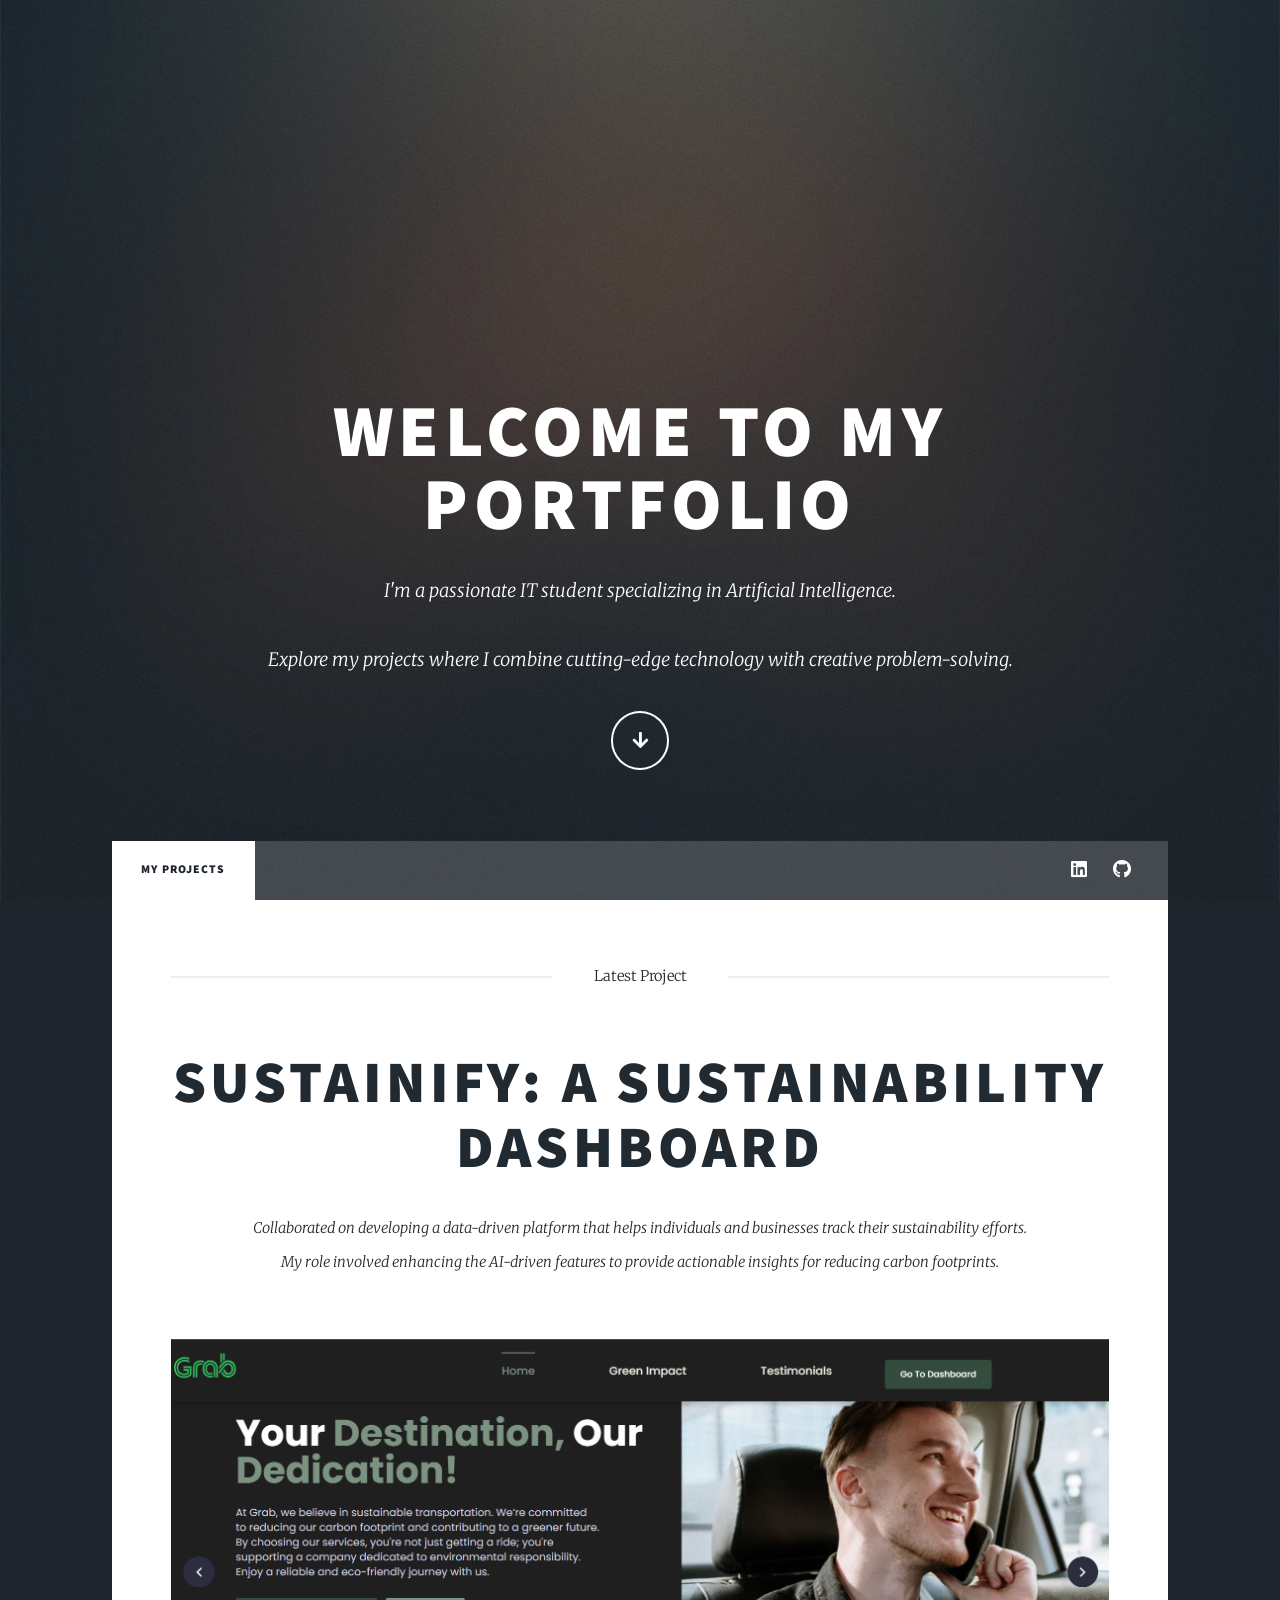
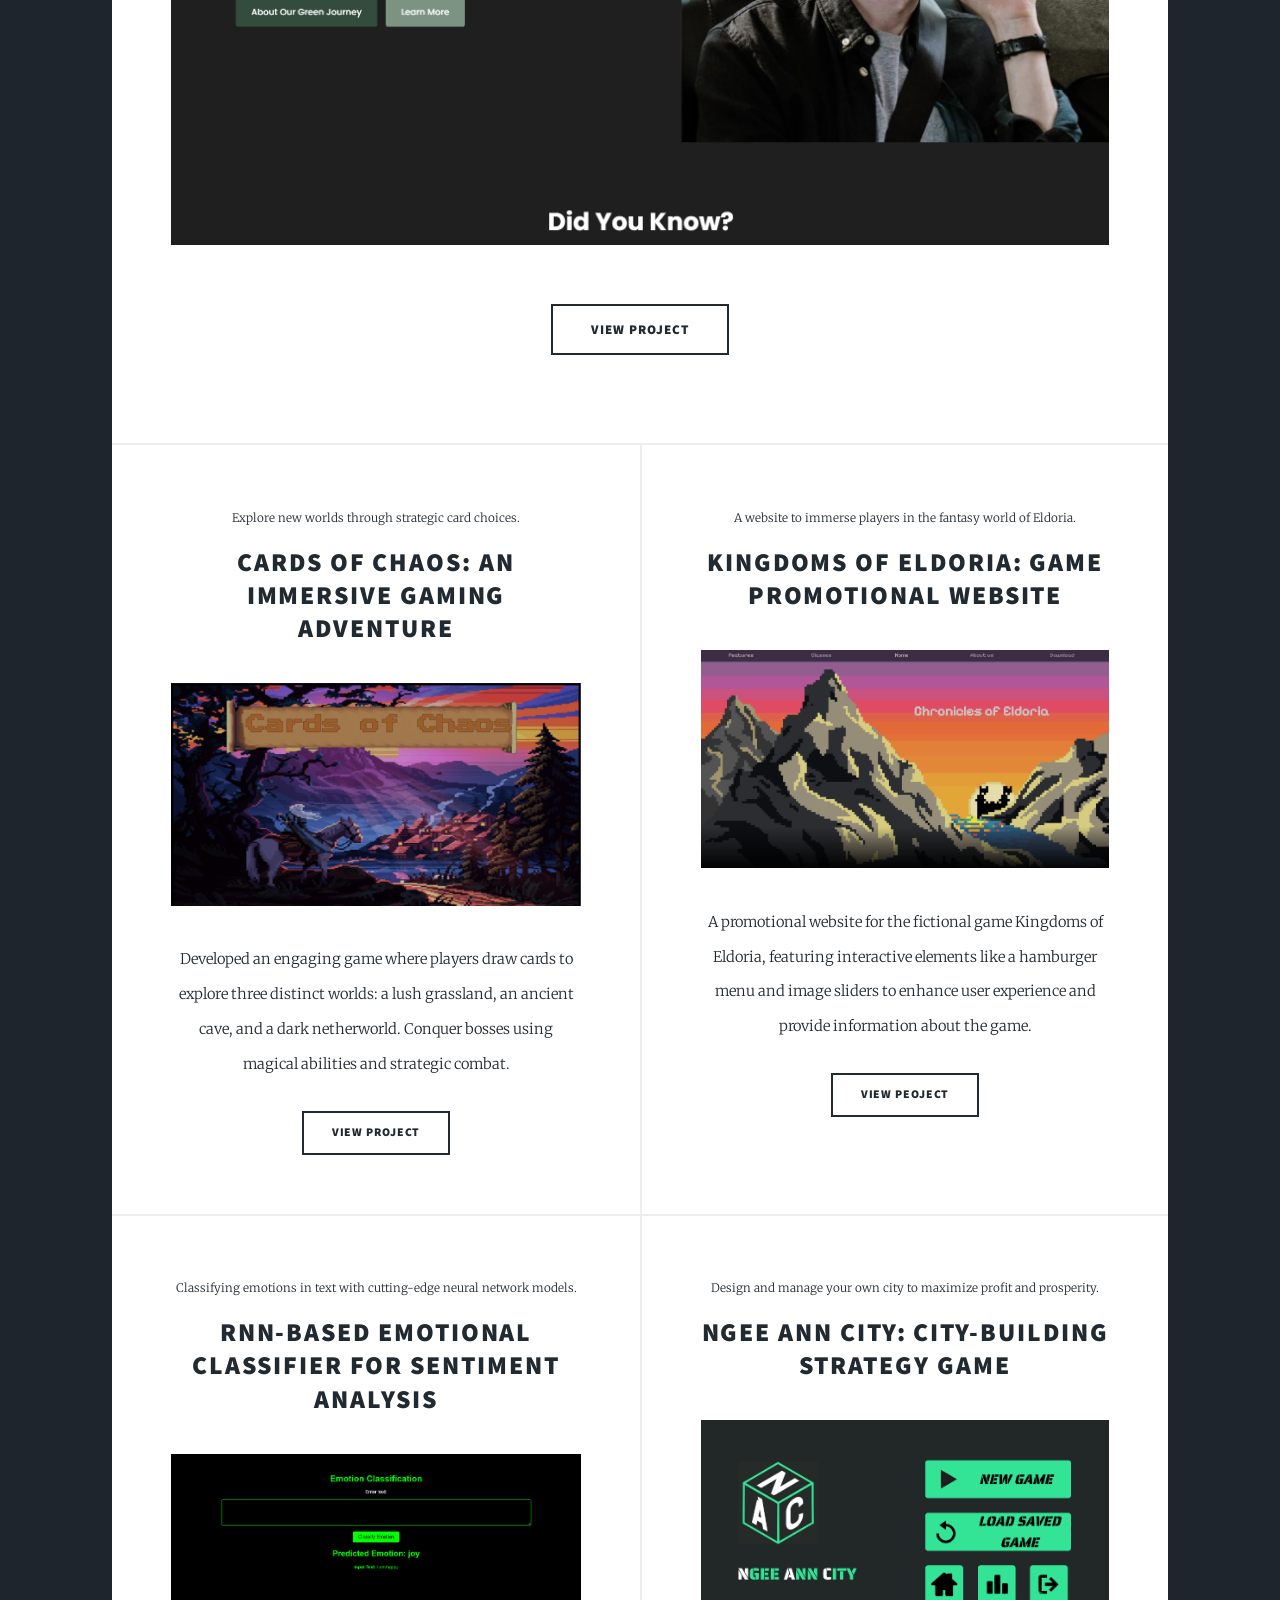
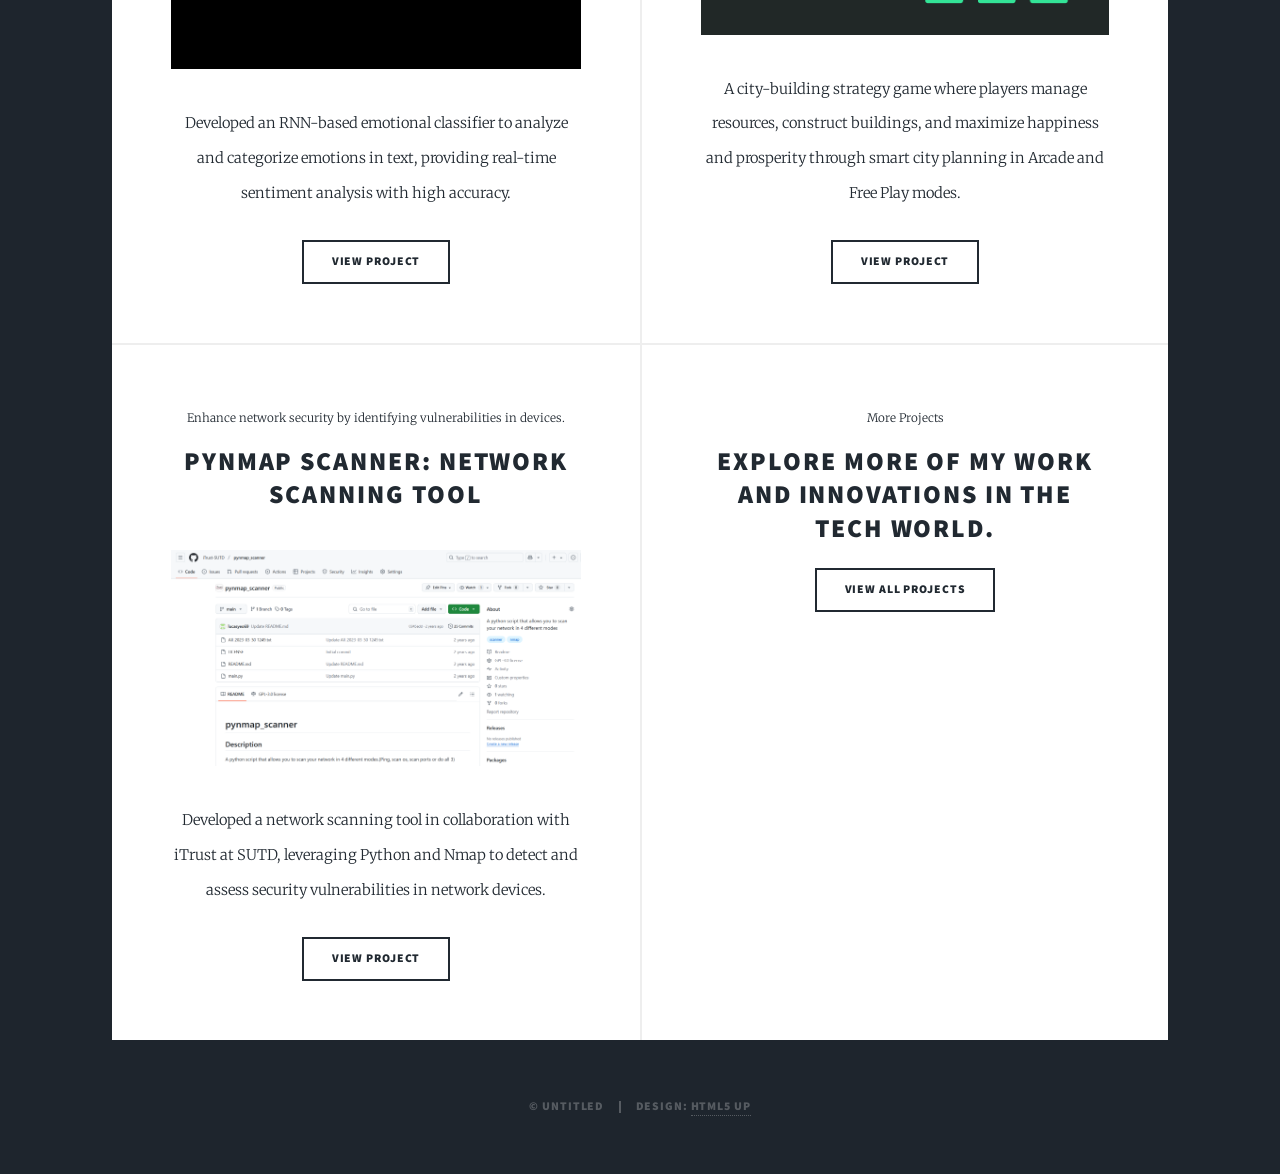
==== index.html @ 3f00a3bf "first commit" ====
<!DOCTYPE HTML>
<!--
	Massively by HTML5 UP
	html5up.net | @ajlkn
	Free for personal and commercial use under the CCA 3.0 license (html5up.net/license)
-->
<html>
	<head>
		<title>Massively by HTML5 UP</title>
		<meta charset="utf-8" />
		<meta name="viewport" content="width=device-width, initial-scale=1, user-scalable=no" />
		<link rel="stylesheet" href="assets/css/main.css" />
		<noscript><link rel="stylesheet" href="assets/css/noscript.css" /></noscript>
		<link rel="stylesheet" href="https://cdnjs.cloudflare.com/ajax/libs/font-awesome/5.15.4/css/all.min.css">

	</head>
	<body class="is-preload">

		<!-- Wrapper -->
			<div id="wrapper" class="fade-in">

				<!-- Intro -->
					<div id="intro">
						<h1>Welcome to my<br />
						Portfolio</h1>
						<p>I'm a passionate IT student specializing in Artificial Intelligence. </p>
						<p>Explore my projects where I combine cutting-edge technology with creative problem-solving.</p>
						<ul class="actions">
							<li><a href="#header" class="button icon solid solo fa-arrow-down scrolly">Continue</a></li>
						</ul>
					</div>

				<!-- Header -->
					<header id="header">
						<a href="index.html" class="logo">Portfolio</a>
					</header>

				<!-- Nav -->
					<nav id="nav">
						<ul class="links">
							<li class="active"><a href="index.html">My projects</a></li>
						</ul>
						<ul class="icons">
							<li><a href="https://www.linkedin.com/in/lucas-yeo-/" class="icon brands fa-linkedin"><span class="label">LinkedIn</span></a></li>
							<li><a href="https://github.com/lucas0eo" class="icon brands fa-github"><span class="label">GitHub</span></a></li>
						</ul>
					</nav>

				<!-- Main -->
					<div id="main">

						<!-- Featured Post -->
							<article class="post featured">
								<header class="major">
									<span class="date">Latest Project</span>
									<h2><a href="">Sustainify: A Sustainability Dashboard</a></h2>
									<p>Collaborated on developing a data-driven platform that helps individuals and businesses track their sustainability efforts.<br />
									My role involved enhancing the AI-driven features to provide actionable insights for reducing carbon footprints.</p>
									
								</header>
								<a href="#" class="image main"><img src="images/Sustanify.png" alt="" /></a>
								<ul class="actions special">
									<li><a href="https://github.com/emery97/sustainify" class="button large">View project</a></li>
								</ul>
							</article>

						<!-- Posts -->
							<section class="posts">
								<article>
									<header>
										<span class="date">Explore new worlds through strategic card choices.</span>
										<h2><a href="https://github.com/lucas0eo/Lucas-and-Kiefer-Final-FED">Cards of Chaos: An Immersive Gaming Adventure</a></h2>
									</header>
									<a href="#" class="image fit"><img src="images/cardsofchaos.png" alt="" /></a>
									<p style="text-align: center;">Developed an engaging game where players draw cards to explore three distinct worlds: a lush grassland, an ancient cave, and a dark netherworld. Conquer bosses using magical abilities and strategic combat.</p>
									<ul class="actions special">
										<li><a href="https://github.com/lucas0eo/Lucas-and-Kiefer-Final-FED" class="button">View project</a></li>
									</ul>
								</article>
								<article>
									<header>
										<span class="date">A website to immerse players in the fantasy world of Eldoria.
										</span>
										<h2><a href="#">Kingdoms of Eldoria: Game Promotional Website</h2>
									</header>
									<a href="#" class="image fit"><img src="images/gamewebsite.png" alt="" /></a>
									<p style="text-align: center;">A promotional website for the fictional game Kingdoms of Eldoria, featuring interactive elements like a hamburger menu and image sliders to enhance user experience and provide information about the game.</p>
									<ul class="actions special">
										<li><a href="https://github.com/lucas0eo/FED-Assignment-1" class="button">View peoject</a></li>
									</ul>
								</article>
								<article>
									<header>
										<span class="date">Classifying emotions in text with cutting-edge neural network models.
										</span>
										<h2><a href="#">RNN-Based Emotional Classifier for Sentiment Analysis</a></h2>
									</header>
									<a href="#" class="image fit"><img src="images/emotion.png" alt="" /></a>
									<p style="text-align: center;">Developed an RNN-based emotional classifier to analyze and categorize emotions in text, providing real-time sentiment analysis with high accuracy.</p>
									<ul class="actions special">
										<li><a href="https://github.com/goameliagoh/CVNL_Assignment" class="button">View project</a></li>
									</ul>
								</article>
								<article>
									<header>
										<span class="date">Design and manage your own city to maximize profit and prosperity.
										</span>
										<h2><a href="#">Ngee Ann City: City-Building Strategy Game</h2>
									</header>
									<a href="#" class="image fit"><img src="images/NgeeAnnCity.png" /></a>
									<p style="text-align: center;">A city-building strategy game where players manage resources, construct buildings, and maximize happiness and prosperity through smart city planning in Arcade and Free Play modes.</p>

									<ul class="actions special">
										<li><a href="#" class="button">View project</a></li>
									</ul>
								</article>
								<article>
									<header>
										<span class="date">Enhance network security by identifying vulnerabilities in devices.</span>
										<h2><a href="#">PyNMap Scanner: Network Scanning Tool</h2>
									</header>
									<a href="#" class="image fit"><img src="images/nmapscannner.png" alt="" /></a>
									<p style="text-align: center;">Developed a network scanning tool in collaboration with iTrust at SUTD, leveraging Python and Nmap to detect and assess security vulnerabilities in network devices.</p>
									<ul class="actions special">
										<li><a href="https://github.com/iTrust-SUTD/pynmap_scanner" class="button">View project</a></li>
									</ul>
								</article>
								<article class="centered">
									<header>
										<span class="date">More Projects</span>
										<h2><a href="#">Explore more of my work and innovations in the tech world.
										</a></h2>
									</header>
									<ul class="actions special">
										<li><a href="https://github.com/lucas0eo" class="button">View all projects</a></li>
									</ul>
								</article>
								
							</section>

					</div>


				<!-- Copyright -->
					<div id="copyright">
						<ul><li>&copy; Untitled</li><li>Design: <a href="https://html5up.net">HTML5 UP</a></li></ul>
					</div>

			</div>

		<!-- Scripts -->
			<script src="assets/js/jquery.min.js"></script>
			<script src="assets/js/jquery.scrollex.min.js"></script>
			<script src="assets/js/jquery.scrolly.min.js"></script>
			<script src="assets/js/browser.min.js"></script>
			<script src="assets/js/breakpoints.min.js"></script>
			<script src="assets/js/util.js"></script>
			<script src="assets/js/main.js"></script>

	</body>
</html>
---- assets/css/main.css ----
@import url(fontawesome-all.min.css);
@import url("https://fonts.googleapis.com/css?family=Merriweather:300,700,300italic,700italic|Source+Sans+Pro:900");

/*
	Massively by HTML5 UP
	html5up.net | @ajlkn
	Free for personal and commercial use under the CCA 3.0 license (html5up.net/license)
*/

html, body, div, span, applet, object,
iframe, h1, h2, h3, h4, h5, h6, p, blockquote,
pre, a, abbr, acronym, address, big, cite,
code, del, dfn, em, img, ins, kbd, q, s, samp,
small, strike, strong, sub, sup, tt, var, b,
u, i, center, dl, dt, dd, ol, ul, li, fieldset,
form, label, legend, table, caption, tbody,
tfoot, thead, tr, th, td, article, aside,
canvas, details, embed, figure, figcaption,
footer, header, hgroup, menu, nav, output, ruby,
section, summary, time, mark, audio, video {
	margin: 0;
	padding: 0;
	border: 0;
	font-size: 100%;
	font: inherit;
	vertical-align: baseline;}

article, aside, details, figcaption, figure,
footer, header, hgroup, menu, nav, section {
	display: block;}

body {
	line-height: 1;
}

ol, ul {
	list-style: none;
}

blockquote, q {
	quotes: none;
}

	blockquote:before, blockquote:after, q:before, q:after {
		content: '';
		content: none;
	}

table {
	border-collapse: collapse;
	border-spacing: 0;
}

body {
	-webkit-text-size-adjust: none;
}

mark {
	background-color: transparent;
	color: inherit;
}

input::-moz-focus-inner {
	border: 0;
	padding: 0;
}

input, select, textarea {
	-moz-appearance: none;
	-webkit-appearance: none;
	-ms-appearance: none;
	appearance: none;
}

/* Basic */

	@-ms-viewport {
		width: device-width;
	}

	body {
		-ms-overflow-style: scrollbar;
	}

	@media screen and (max-width: 480px) {

		html, body {
			min-width: 320px;
		}

	}

	html {
		box-sizing: border-box;
	}

	*, *:before, *:after {
		box-sizing: inherit;
	}

	body {
		background-color: #1e252d;
	}

		body.is-preload *, body.is-preload *:before, body.is-preload *:after {
			-moz-animation: none !important;
			-webkit-animation: none !important;
			-ms-animation: none !important;
			animation: none !important;
			-moz-transition: none !important;
			-webkit-transition: none !important;
			-ms-transition: none !important;
			transition: none !important;
		}

/* Type */

	html {
		font-size: 16pt;
	}

		@media screen and (max-width: 1680px) {

			html {
				font-size: 12pt;
			}

		}

		@media screen and (max-width: 1280px) {

			html {
				font-size: 11pt;
			}

		}

		@media screen and (max-width: 360px) {

			html {
				font-size: 10pt;
			}

		}

	body {
		color: #212931;
	}

	body, input, select, textarea {
		font-family: "Merriweather", Georgia, serif;
		font-weight: 300;
		font-size: 1rem;
		line-height: 2.375;
	}

	a {
		-moz-transition: color 0.2s ease-in-out, background-color 0.2s ease-in-out, border-color 0.2s ease-in-out, box-shadow 0.2s ease-in-out;
		-webkit-transition: color 0.2s ease-in-out, background-color 0.2s ease-in-out, border-color 0.2s ease-in-out, box-shadow 0.2s ease-in-out;
		-ms-transition: color 0.2s ease-in-out, background-color 0.2s ease-in-out, border-color 0.2s ease-in-out, box-shadow 0.2s ease-in-out;
		transition: color 0.2s ease-in-out, background-color 0.2s ease-in-out, border-color 0.2s ease-in-out, box-shadow 0.2s ease-in-out;
		border-bottom: dotted 1px;
		text-decoration: none;
	}

		a:hover {
			border-bottom-color: transparent;
		}

	strong, b {
		font-weight: 600;
	}

	em, i {
		font-style: italic;
	}

	p {
		text-align: justify;
		margin: 0 0 2rem 0;
	}

	h1, h2, h3, h4, h5, h6 {
		font-family: "Source Sans Pro", Helvetica, sans-serif;
		font-weight: 900;
		line-height: 1.5;
		letter-spacing: 0.075em;
		text-transform: uppercase;
		margin: 0 0 1rem 0;
	}

		h1 a, h2 a, h3 a, h4 a, h5 a, h6 a {
			border-bottom: 0;
			color: inherit;
			text-decoration: none;
		}

	h1 {
		font-size: 4rem;
		line-height: 1.1;
		margin: 0 0 2rem 0;
	}

	h2 {
		font-size: 1.75rem;
		line-height: 1.3;
		margin: 0 0 1.5rem 0;
	}

	h3 {
		font-size: 1.25rem;
		margin: 0 0 1.5rem 0;
	}

	h4 {
		font-size: 1rem;
	}

	h5 {
		font-size: 0.9rem;
	}

	h6 {
		font-size: 0.8rem;
	}

	sub {
		font-size: 0.8rem;
		position: relative;
		top: 0.5rem;
	}

	sup {
		font-size: 0.8rem;
		position: relative;
		top: -0.5rem;
	}

	blockquote {
		border-left: solid 4px;
		font-style: italic;
		margin: 0 0 2rem 0;
		padding: 0.5rem 0 0.5rem 2rem;
	}

	code {
		border: solid 2px;
		font-family: "Courier New", monospace;
		font-size: 0.9rem;
		margin: 0 0.25rem;
		padding: 0.25rem 0.65rem;
	}

	pre {
		-webkit-overflow-scrolling: touch;
		font-family: "Courier New", monospace;
		font-size: 0.9rem;
		margin: 0 0 2rem 0;
	}

		pre code {
			display: block;
			line-height: 1.75;
			padding: 1rem 1.5rem;
			overflow-x: auto;
		}

	hr {
		border: 0;
		border-bottom: solid 2px;
		margin: 3rem 0;
	}

		hr.major {
			margin: 5rem 0;
		}

	.align-left {
		text-align: left;
	}

	.align-center {
		text-align: center;
	}

	.align-right {
		text-align: right;
	}

	input, select, textarea {
		color: #212931;
	}

	a {
		color: #212931;
		border-bottom-color: rgba(33, 41, 49, 0.5);
	}

		a:hover {
			border-bottom-color: transparent;
			color: #18bfef !important;
		}

	strong, b {
		color: #212931;
	}

	h1, h2, h3, h4, h5, h6 {
		color: #212931;
	}

	blockquote {
		border-left-color: #eeeeee;
	}

	code {
		background: rgba(220, 220, 220, 0.25);
		border-color: #eeeeee;
	}

	hr {
		border-bottom-color: #eeeeee;
	}

/* Row */

	.row {
		display: flex;
		flex-wrap: wrap;
		box-sizing: border-box;
		align-items: stretch;
	}

		.row > * {
			box-sizing: border-box;
		}

		.row.gtr-uniform > * > :last-child {
			margin-bottom: 0;
		}

		.row.aln-left {
			justify-content: flex-start;
		}

		.row.aln-center {
			justify-content: center;
		}

		.row.aln-right {
			justify-content: flex-end;
		}

		.row.aln-top {
			align-items: flex-start;
		}

		.row.aln-middle {
			align-items: center;
		}

		.row.aln-bottom {
			align-items: flex-end;
		}

		.row > .imp {
			order: -1;
		}

		.row > .col-1 {
			width: 8.33333%;
		}

		.row > .off-1 {
			margin-left: 8.33333%;
		}

		.row > .col-2 {
			width: 16.66667%;
		}

		.row > .off-2 {
			margin-left: 16.66667%;
		}

		.row > .col-3 {
			width: 25%;
		}

		.row > .off-3 {
			margin-left: 25%;
		}

		.row > .col-4 {
			width: 33.33333%;
		}

		.row > .off-4 {
			margin-left: 33.33333%;
		}

		.row > .col-5 {
			width: 41.66667%;
		}

		.row > .off-5 {
			margin-left: 41.66667%;
		}

		.row > .col-6 {
			width: 50%;
		}

		.row > .off-6 {
			margin-left: 50%;
		}

		.row > .col-7 {
			width: 58.33333%;
		}

		.row > .off-7 {
			margin-left: 58.33333%;
		}

		.row > .col-8 {
			width: 66.66667%;
		}

		.row > .off-8 {
			margin-left: 66.66667%;
		}

		.row > .col-9 {
			width: 75%;
		}

		.row > .off-9 {
			margin-left: 75%;
		}

		.row > .col-10 {
			width: 83.33333%;
		}

		.row > .off-10 {
			margin-left: 83.33333%;
		}

		.row > .col-11 {
			width: 91.66667%;
		}

		.row > .off-11 {
			margin-left: 91.66667%;
		}

		.row > .col-12 {
			width: 100%;
		}

		.row > .off-12 {
			margin-left: 100%;
		}

		.row.gtr-0 {
			margin-top: 0;
			margin-left: 0rem;
		}

			.row.gtr-0 > * {
				padding: 0 0 0 0rem;
			}

			.row.gtr-0.gtr-uniform {
				margin-top: 0rem;
			}

				.row.gtr-0.gtr-uniform > * {
					padding-top: 0rem;
				}

		.row.gtr-25 {
			margin-top: 0;
			margin-left: -0.375rem;
		}

			.row.gtr-25 > * {
				padding: 0 0 0 0.375rem;
			}

			.row.gtr-25.gtr-uniform {
				margin-top: -0.375rem;
			}

				.row.gtr-25.gtr-uniform > * {
					padding-top: 0.375rem;
				}

		.row.gtr-50 {
			margin-top: 0;
			margin-left: -0.75rem;
		}

			.row.gtr-50 > * {
				padding: 0 0 0 0.75rem;
			}

			.row.gtr-50.gtr-uniform {
				margin-top: -0.75rem;
			}

				.row.gtr-50.gtr-uniform > * {
					padding-top: 0.75rem;
				}

		.row {
			margin-top: 0;
			margin-left: -1.5rem;
		}

			.row > * {
				padding: 0 0 0 1.5rem;
			}

			.row.gtr-uniform {
				margin-top: -1.5rem;
			}

				.row.gtr-uniform > * {
					padding-top: 1.5rem;
				}

		.row.gtr-150 {
			margin-top: 0;
			margin-left: -2.25rem;
		}

			.row.gtr-150 > * {
				padding: 0 0 0 2.25rem;
			}

			.row.gtr-150.gtr-uniform {
				margin-top: -2.25rem;
			}

				.row.gtr-150.gtr-uniform > * {
					padding-top: 2.25rem;
				}

		.row.gtr-200 {
			margin-top: 0;
			margin-left: -3rem;
		}

			.row.gtr-200 > * {
				padding: 0 0 0 3rem;
			}

			.row.gtr-200.gtr-uniform {
				margin-top: -3rem;
			}

				.row.gtr-200.gtr-uniform > * {
					padding-top: 3rem;
				}

		@media screen and (max-width: 1680px) {

			.row {
				display: flex;
				flex-wrap: wrap;
				box-sizing: border-box;
				align-items: stretch;
			}

				.row > * {
					box-sizing: border-box;
				}

				.row.gtr-uniform > * > :last-child {
					margin-bottom: 0;
				}

				.row.aln-left {
					justify-content: flex-start;
				}

				.row.aln-center {
					justify-content: center;
				}

				.row.aln-right {
					justify-content: flex-end;
				}

				.row.aln-top {
					align-items: flex-start;
				}

				.row.aln-middle {
					align-items: center;
				}

				.row.aln-bottom {
					align-items: flex-end;
				}

				.row > .imp-xlarge {
					order: -1;
				}

				.row > .col-1-xlarge {
					width: 8.33333%;
				}

				.row > .off-1-xlarge {
					margin-left: 8.33333%;
				}

				.row > .col-2-xlarge {
					width: 16.66667%;
				}

				.row > .off-2-xlarge {
					margin-left: 16.66667%;
				}

				.row > .col-3-xlarge {
					width: 25%;
				}

				.row > .off-3-xlarge {
					margin-left: 25%;
				}

				.row > .col-4-xlarge {
					width: 33.33333%;
				}

				.row > .off-4-xlarge {
					margin-left: 33.33333%;
				}

				.row > .col-5-xlarge {
					width: 41.66667%;
				}

				.row > .off-5-xlarge {
					margin-left: 41.66667%;
				}

				.row > .col-6-xlarge {
					width: 50%;
				}

				.row > .off-6-xlarge {
					margin-left: 50%;
				}

				.row > .col-7-xlarge {
					width: 58.33333%;
				}

				.row > .off-7-xlarge {
					margin-left: 58.33333%;
				}

				.row > .col-8-xlarge {
					width: 66.66667%;
				}

				.row > .off-8-xlarge {
					margin-left: 66.66667%;
				}

				.row > .col-9-xlarge {
					width: 75%;
				}

				.row > .off-9-xlarge {
					margin-left: 75%;
				}

				.row > .col-10-xlarge {
					width: 83.33333%;
				}

				.row > .off-10-xlarge {
					margin-left: 83.33333%;
				}

				.row > .col-11-xlarge {
					width: 91.66667%;
				}

				.row > .off-11-xlarge {
					margin-left: 91.66667%;
				}

				.row > .col-12-xlarge {
					width: 100%;
				}

				.row > .off-12-xlarge {
					margin-left: 100%;
				}

				.row.gtr-0 {
					margin-top: 0;
					margin-left: 0rem;
				}

					.row.gtr-0 > * {
						padding: 0 0 0 0rem;
					}

					.row.gtr-0.gtr-uniform {
						margin-top: 0rem;
					}

						.row.gtr-0.gtr-uniform > * {
							padding-top: 0rem;
						}

				.row.gtr-25 {
					margin-top: 0;
					margin-left: -0.375rem;
				}

					.row.gtr-25 > * {
						padding: 0 0 0 0.375rem;
					}

					.row.gtr-25.gtr-uniform {
						margin-top: -0.375rem;
					}

						.row.gtr-25.gtr-uniform > * {
							padding-top: 0.375rem;
						}

				.row.gtr-50 {
					margin-top: 0;
					margin-left: -0.75rem;
				}

					.row.gtr-50 > * {
						padding: 0 0 0 0.75rem;
					}

					.row.gtr-50.gtr-uniform {
						margin-top: -0.75rem;
					}

						.row.gtr-50.gtr-uniform > * {
							padding-top: 0.75rem;
						}

				.row {
					margin-top: 0;
					margin-left: -1.5rem;
				}

					.row > * {
						padding: 0 0 0 1.5rem;
					}

					.row.gtr-uniform {
						margin-top: -1.5rem;
					}

						.row.gtr-uniform > * {
							padding-top: 1.5rem;
						}

				.row.gtr-150 {
					margin-top: 0;
					margin-left: -2.25rem;
				}

					.row.gtr-150 > * {
						padding: 0 0 0 2.25rem;
					}

					.row.gtr-150.gtr-uniform {
						margin-top: -2.25rem;
					}

						.row.gtr-150.gtr-uniform > * {
							padding-top: 2.25rem;
						}

				.row.gtr-200 {
					margin-top: 0;
					margin-left: -3rem;
				}

					.row.gtr-200 > * {
						padding: 0 0 0 3rem;
					}

					.row.gtr-200.gtr-uniform {
						margin-top: -3rem;
					}

						.row.gtr-200.gtr-uniform > * {
							padding-top: 3rem;
						}

		}

		@media screen and (max-width: 1280px) {

			.row {
				display: flex;
				flex-wrap: wrap;
				box-sizing: border-box;
				align-items: stretch;
			}

				.row > * {
					box-sizing: border-box;
				}

				.row.gtr-uniform > * > :last-child {
					margin-bottom: 0;
				}

				.row.aln-left {
					justify-content: flex-start;
				}

				.row.aln-center {
					justify-content: center;
				}

				.row.aln-right {
					justify-content: flex-end;
				}

				.row.aln-top {
					align-items: flex-start;
				}

				.row.aln-middle {
					align-items: center;
				}

				.row.aln-bottom {
					align-items: flex-end;
				}

				.row > .imp-large {
					order: -1;
				}

				.row > .col-1-large {
					width: 8.33333%;
				}

				.row > .off-1-large {
					margin-left: 8.33333%;
				}

				.row > .col-2-large {
					width: 16.66667%;
				}

				.row > .off-2-large {
					margin-left: 16.66667%;
				}

				.row > .col-3-large {
					width: 25%;
				}

				.row > .off-3-large {
					margin-left: 25%;
				}

				.row > .col-4-large {
					width: 33.33333%;
				}

				.row > .off-4-large {
					margin-left: 33.33333%;
				}

				.row > .col-5-large {
					width: 41.66667%;
				}

				.row > .off-5-large {
					margin-left: 41.66667%;
				}

				.row > .col-6-large {
					width: 50%;
				}

				.row > .off-6-large {
					margin-left: 50%;
				}

				.row > .col-7-large {
					width: 58.33333%;
				}

				.row > .off-7-large {
					margin-left: 58.33333%;
				}

				.row > .col-8-large {
					width: 66.66667%;
				}

				.row > .off-8-large {
					margin-left: 66.66667%;
				}

				.row > .col-9-large {
					width: 75%;
				}

				.row > .off-9-large {
					margin-left: 75%;
				}

				.row > .col-10-large {
					width: 83.33333%;
				}

				.row > .off-10-large {
					margin-left: 83.33333%;
				}

				.row > .col-11-large {
					width: 91.66667%;
				}

				.row > .off-11-large {
					margin-left: 91.66667%;
				}

				.row > .col-12-large {
					width: 100%;
				}

				.row > .off-12-large {
					margin-left: 100%;
				}

				.row.gtr-0 {
					margin-top: 0;
					margin-left: 0rem;
				}

					.row.gtr-0 > * {
						padding: 0 0 0 0rem;
					}

					.row.gtr-0.gtr-uniform {
						margin-top: 0rem;
					}

						.row.gtr-0.gtr-uniform > * {
							padding-top: 0rem;
						}

				.row.gtr-25 {
					margin-top: 0;
					margin-left: -0.375rem;
				}

					.row.gtr-25 > * {
						padding: 0 0 0 0.375rem;
					}

					.row.gtr-25.gtr-uniform {
						margin-top: -0.375rem;
					}

						.row.gtr-25.gtr-uniform > * {
							padding-top: 0.375rem;
						}

				.row.gtr-50 {
					margin-top: 0;
					margin-left: -0.75rem;
				}

					.row.gtr-50 > * {
						padding: 0 0 0 0.75rem;
					}

					.row.gtr-50.gtr-uniform {
						margin-top: -0.75rem;
					}

						.row.gtr-50.gtr-uniform > * {
							padding-top: 0.75rem;
						}

				.row {
					margin-top: 0;
					margin-left: -1.5rem;
				}

					.row > * {
						padding: 0 0 0 1.5rem;
					}

					.row.gtr-uniform {
						margin-top: -1.5rem;
					}

						.row.gtr-uniform > * {
							padding-top: 1.5rem;
						}

				.row.gtr-150 {
					margin-top: 0;
					margin-left: -2.25rem;
				}

					.row.gtr-150 > * {
						padding: 0 0 0 2.25rem;
					}

					.row.gtr-150.gtr-uniform {
						margin-top: -2.25rem;
					}

						.row.gtr-150.gtr-uniform > * {
							padding-top: 2.25rem;
						}

				.row.gtr-200 {
					margin-top: 0;
					margin-left: -3rem;
				}

					.row.gtr-200 > * {
						padding: 0 0 0 3rem;
					}

					.row.gtr-200.gtr-uniform {
						margin-top: -3rem;
					}

						.row.gtr-200.gtr-uniform > * {
							padding-top: 3rem;
						}

		}

		@media screen and (max-width: 980px) {

			.row {
				display: flex;
				flex-wrap: wrap;
				box-sizing: border-box;
				align-items: stretch;
			}

				.row > * {
					box-sizing: border-box;
				}

				.row.gtr-uniform > * > :last-child {
					margin-bottom: 0;
				}

				.row.aln-left {
					justify-content: flex-start;
				}

				.row.aln-center {
					justify-content: center;
				}

				.row.aln-right {
					justify-content: flex-end;
				}

				.row.aln-top {
					align-items: flex-start;
				}

				.row.aln-middle {
					align-items: center;
				}

				.row.aln-bottom {
					align-items: flex-end;
				}

				.row > .imp-medium {
					order: -1;
				}

				.row > .col-1-medium {
					width: 8.33333%;
				}

				.row > .off-1-medium {
					margin-left: 8.33333%;
				}

				.row > .col-2-medium {
					width: 16.66667%;
				}

				.row > .off-2-medium {
					margin-left: 16.66667%;
				}

				.row > .col-3-medium {
					width: 25%;
				}

				.row > .off-3-medium {
					margin-left: 25%;
				}

				.row > .col-4-medium {
					width: 33.33333%;
				}

				.row > .off-4-medium {
					margin-left: 33.33333%;
				}

				.row > .col-5-medium {
					width: 41.66667%;
				}

				.row > .off-5-medium {
					margin-left: 41.66667%;
				}

				.row > .col-6-medium {
					width: 50%;
				}

				.row > .off-6-medium {
					margin-left: 50%;
				}

				.row > .col-7-medium {
					width: 58.33333%;
				}

				.row > .off-7-medium {
					margin-left: 58.33333%;
				}

				.row > .col-8-medium {
					width: 66.66667%;
				}

				.row > .off-8-medium {
					margin-left: 66.66667%;
				}

				.row > .col-9-medium {
					width: 75%;
				}

				.row > .off-9-medium {
					margin-left: 75%;
				}

				.row > .col-10-medium {
					width: 83.33333%;
				}

				.row > .off-10-medium {
					margin-left: 83.33333%;
				}

				.row > .col-11-medium {
					width: 91.66667%;
				}

				.row > .off-11-medium {
					margin-left: 91.66667%;
				}

				.row > .col-12-medium {
					width: 100%;
				}

				.row > .off-12-medium {
					margin-left: 100%;
				}

				.row.gtr-0 {
					margin-top: 0;
					margin-left: 0rem;
				}

					.row.gtr-0 > * {
						padding: 0 0 0 0rem;
					}

					.row.gtr-0.gtr-uniform {
						margin-top: 0rem;
					}

						.row.gtr-0.gtr-uniform > * {
							padding-top: 0rem;
						}

				.row.gtr-25 {
					margin-top: 0;
					margin-left: -0.375rem;
				}

					.row.gtr-25 > * {
						padding: 0 0 0 0.375rem;
					}

					.row.gtr-25.gtr-uniform {
						margin-top: -0.375rem;
					}

						.row.gtr-25.gtr-uniform > * {
							padding-top: 0.375rem;
						}

				.row.gtr-50 {
					margin-top: 0;
					margin-left: -0.75rem;
				}

					.row.gtr-50 > * {
						padding: 0 0 0 0.75rem;
					}

					.row.gtr-50.gtr-uniform {
						margin-top: -0.75rem;
					}

						.row.gtr-50.gtr-uniform > * {
							padding-top: 0.75rem;
						}

				.row {
					margin-top: 0;
					margin-left: -1.5rem;
				}

					.row > * {
						padding: 0 0 0 1.5rem;
					}

					.row.gtr-uniform {
						margin-top: -1.5rem;
					}

						.row.gtr-uniform > * {
							padding-top: 1.5rem;
						}

				.row.gtr-150 {
					margin-top: 0;
					margin-left: -2.25rem;
				}

					.row.gtr-150 > * {
						padding: 0 0 0 2.25rem;
					}

					.row.gtr-150.gtr-uniform {
						margin-top: -2.25rem;
					}

						.row.gtr-150.gtr-uniform > * {
							padding-top: 2.25rem;
						}

				.row.gtr-200 {
					margin-top: 0;
					margin-left: -3rem;
				}

					.row.gtr-200 > * {
						padding: 0 0 0 3rem;
					}

					.row.gtr-200.gtr-uniform {
						margin-top: -3rem;
					}

						.row.gtr-200.gtr-uniform > * {
							padding-top: 3rem;
						}

		}

		@media screen and (max-width: 736px) {

			.row {
				display: flex;
				flex-wrap: wrap;
				box-sizing: border-box;
				align-items: stretch;
			}

				.row > * {
					box-sizing: border-box;
				}

				.row.gtr-uniform > * > :last-child {
					margin-bottom: 0;
				}

				.row.aln-left {
					justify-content: flex-start;
				}

				.row.aln-center {
					justify-content: center;
				}

				.row.aln-right {
					justify-content: flex-end;
				}

				.row.aln-top {
					align-items: flex-start;
				}

				.row.aln-middle {
					align-items: center;
				}

				.row.aln-bottom {
					align-items: flex-end;
				}

				.row > .imp-small {
					order: -1;
				}

				.row > .col-1-small {
					width: 8.33333%;
				}

				.row > .off-1-small {
					margin-left: 8.33333%;
				}

				.row > .col-2-small {
					width: 16.66667%;
				}

				.row > .off-2-small {
					margin-left: 16.66667%;
				}

				.row > .col-3-small {
					width: 25%;
				}

				.row > .off-3-small {
					margin-left: 25%;
				}

				.row > .col-4-small {
					width: 33.33333%;
				}

				.row > .off-4-small {
					margin-left: 33.33333%;
				}

				.row > .col-5-small {
					width: 41.66667%;
				}

				.row > .off-5-small {
					margin-left: 41.66667%;
				}

				.row > .col-6-small {
					width: 50%;
				}

				.row > .off-6-small {
					margin-left: 50%;
				}

				.row > .col-7-small {
					width: 58.33333%;
				}

				.row > .off-7-small {
					margin-left: 58.33333%;
				}

				.row > .col-8-small {
					width: 66.66667%;
				}

				.row > .off-8-small {
					margin-left: 66.66667%;
				}

				.row > .col-9-small {
					width: 75%;
				}

				.row > .off-9-small {
					margin-left: 75%;
				}

				.row > .col-10-small {
					width: 83.33333%;
				}

				.row > .off-10-small {
					margin-left: 83.33333%;
				}

				.row > .col-11-small {
					width: 91.66667%;
				}

				.row > .off-11-small {
					margin-left: 91.66667%;
				}

				.row > .col-12-small {
					width: 100%;
				}

				.row > .off-12-small {
					margin-left: 100%;
				}

				.row.gtr-0 {
					margin-top: 0;
					margin-left: 0rem;
				}

					.row.gtr-0 > * {
						padding: 0 0 0 0rem;
					}

					.row.gtr-0.gtr-uniform {
						margin-top: 0rem;
					}

						.row.gtr-0.gtr-uniform > * {
							padding-top: 0rem;
						}

				.row.gtr-25 {
					margin-top: 0;
					margin-left: -0.375rem;
				}

					.row.gtr-25 > * {
						padding: 0 0 0 0.375rem;
					}

					.row.gtr-25.gtr-uniform {
						margin-top: -0.375rem;
					}

						.row.gtr-25.gtr-uniform > * {
							padding-top: 0.375rem;
						}

				.row.gtr-50 {
					margin-top: 0;
					margin-left: -0.75rem;
				}

					.row.gtr-50 > * {
						padding: 0 0 0 0.75rem;
					}

					.row.gtr-50.gtr-uniform {
						margin-top: -0.75rem;
					}

						.row.gtr-50.gtr-uniform > * {
							padding-top: 0.75rem;
						}

				.row {
					margin-top: 0;
					margin-left: -1.5rem;
				}

					.row > * {
						padding: 0 0 0 1.5rem;
					}

					.row.gtr-uniform {
						margin-top: -1.5rem;
					}

						.row.gtr-uniform > * {
							padding-top: 1.5rem;
						}

				.row.gtr-150 {
					margin-top: 0;
					margin-left: -2.25rem;
				}

					.row.gtr-150 > * {
						padding: 0 0 0 2.25rem;
					}

					.row.gtr-150.gtr-uniform {
						margin-top: -2.25rem;
					}

						.row.gtr-150.gtr-uniform > * {
							padding-top: 2.25rem;
						}

				.row.gtr-200 {
					margin-top: 0;
					margin-left: -3rem;
				}

					.row.gtr-200 > * {
						padding: 0 0 0 3rem;
					}

					.row.gtr-200.gtr-uniform {
						margin-top: -3rem;
					}

						.row.gtr-200.gtr-uniform > * {
							padding-top: 3rem;
						}

		}

		@media screen and (max-width: 480px) {

			.row {
				display: flex;
				flex-wrap: wrap;
				box-sizing: border-box;
				align-items: stretch;
			}

				.row > * {
					box-sizing: border-box;
				}

				.row.gtr-uniform > * > :last-child {
					margin-bottom: 0;
				}

				.row.aln-left {
					justify-content: flex-start;
				}

				.row.aln-center {
					justify-content: center;
				}

				.row.aln-right {
					justify-content: flex-end;
				}

				.row.aln-top {
					align-items: flex-start;
				}

				.row.aln-middle {
					align-items: center;
				}

				.row.aln-bottom {
					align-items: flex-end;
				}

				.row > .imp-xsmall {
					order: -1;
				}

				.row > .col-1-xsmall {
					width: 8.33333%;
				}

				.row > .off-1-xsmall {
					margin-left: 8.33333%;
				}

				.row > .col-2-xsmall {
					width: 16.66667%;
				}

				.row > .off-2-xsmall {
					margin-left: 16.66667%;
				}

				.row > .col-3-xsmall {
					width: 25%;
				}

				.row > .off-3-xsmall {
					margin-left: 25%;
				}

				.row > .col-4-xsmall {
					width: 33.33333%;
				}

				.row > .off-4-xsmall {
					margin-left: 33.33333%;
				}

				.row > .col-5-xsmall {
					width: 41.66667%;
				}

				.row > .off-5-xsmall {
					margin-left: 41.66667%;
				}

				.row > .col-6-xsmall {
					width: 50%;
				}

				.row > .off-6-xsmall {
					margin-left: 50%;
				}

				.row > .col-7-xsmall {
					width: 58.33333%;
				}

				.row > .off-7-xsmall {
					margin-left: 58.33333%;
				}

				.row > .col-8-xsmall {
					width: 66.66667%;
				}

				.row > .off-8-xsmall {
					margin-left: 66.66667%;
				}

				.row > .col-9-xsmall {
					width: 75%;
				}

				.row > .off-9-xsmall {
					margin-left: 75%;
				}

				.row > .col-10-xsmall {
					width: 83.33333%;
				}

				.row > .off-10-xsmall {
					margin-left: 83.33333%;
				}

				.row > .col-11-xsmall {
					width: 91.66667%;
				}

				.row > .off-11-xsmall {
					margin-left: 91.66667%;
				}

				.row > .col-12-xsmall {
					width: 100%;
				}

				.row > .off-12-xsmall {
					margin-left: 100%;
				}

				.row.gtr-0 {
					margin-top: 0;
					margin-left: 0rem;
				}

					.row.gtr-0 > * {
						padding: 0 0 0 0rem;
					}

					.row.gtr-0.gtr-uniform {
						margin-top: 0rem;
					}

						.row.gtr-0.gtr-uniform > * {
							padding-top: 0rem;
						}

				.row.gtr-25 {
					margin-top: 0;
					margin-left: -0.375rem;
				}

					.row.gtr-25 > * {
						padding: 0 0 0 0.375rem;
					}

					.row.gtr-25.gtr-uniform {
						margin-top: -0.375rem;
					}

						.row.gtr-25.gtr-uniform > * {
							padding-top: 0.375rem;
						}

				.row.gtr-50 {
					margin-top: 0;
					margin-left: -0.75rem;
				}

					.row.gtr-50 > * {
						padding: 0 0 0 0.75rem;
					}

					.row.gtr-50.gtr-uniform {
						margin-top: -0.75rem;
					}

						.row.gtr-50.gtr-uniform > * {
							padding-top: 0.75rem;
						}

				.row {
					margin-top: 0;
					margin-left: -1.5rem;
				}

					.row > * {
						padding: 0 0 0 1.5rem;
					}

					.row.gtr-uniform {
						margin-top: -1.5rem;
					}

						.row.gtr-uniform > * {
							padding-top: 1.5rem;
						}

				.row.gtr-150 {
					margin-top: 0;
					margin-left: -2.25rem;
				}

					.row.gtr-150 > * {
						padding: 0 0 0 2.25rem;
					}

					.row.gtr-150.gtr-uniform {
						margin-top: -2.25rem;
					}

						.row.gtr-150.gtr-uniform > * {
							padding-top: 2.25rem;
						}

				.row.gtr-200 {
					margin-top: 0;
					margin-left: -3rem;
				}

					.row.gtr-200 > * {
						padding: 0 0 0 3rem;
					}

					.row.gtr-200.gtr-uniform {
						margin-top: -3rem;
					}

						.row.gtr-200.gtr-uniform > * {
							padding-top: 3rem;
						}

		}

		@media screen and (max-width: 360px) {

			.row {
				display: flex;
				flex-wrap: wrap;
				box-sizing: border-box;
				align-items: stretch;
			}

				.row > * {
					box-sizing: border-box;
				}

				.row.gtr-uniform > * > :last-child {
					margin-bottom: 0;
				}

				.row.aln-left {
					justify-content: flex-start;
				}

				.row.aln-center {
					justify-content: center;
				}

				.row.aln-right {
					justify-content: flex-end;
				}

				.row.aln-top {
					align-items: flex-start;
				}

				.row.aln-middle {
					align-items: center;
				}

				.row.aln-bottom {
					align-items: flex-end;
				}

				.row > .imp-xxsmall {
					order: -1;
				}

				.row > .col-1-xxsmall {
					width: 8.33333%;
				}

				.row > .off-1-xxsmall {
					margin-left: 8.33333%;
				}

				.row > .col-2-xxsmall {
					width: 16.66667%;
				}

				.row > .off-2-xxsmall {
					margin-left: 16.66667%;
				}

				.row > .col-3-xxsmall {
					width: 25%;
				}

				.row > .off-3-xxsmall {
					margin-left: 25%;
				}

				.row > .col-4-xxsmall {
					width: 33.33333%;
				}

				.row > .off-4-xxsmall {
					margin-left: 33.33333%;
				}

				.row > .col-5-xxsmall {
					width: 41.66667%;
				}

				.row > .off-5-xxsmall {
					margin-left: 41.66667%;
				}

				.row > .col-6-xxsmall {
					width: 50%;
				}

				.row > .off-6-xxsmall {
					margin-left: 50%;
				}

				.row > .col-7-xxsmall {
					width: 58.33333%;
				}

				.row > .off-7-xxsmall {
					margin-left: 58.33333%;
				}

				.row > .col-8-xxsmall {
					width: 66.66667%;
				}

				.row > .off-8-xxsmall {
					margin-left: 66.66667%;
				}

				.row > .col-9-xxsmall {
					width: 75%;
				}

				.row > .off-9-xxsmall {
					margin-left: 75%;
				}

				.row > .col-10-xxsmall {
					width: 83.33333%;
				}

				.row > .off-10-xxsmall {
					margin-left: 83.33333%;
				}

				.row > .col-11-xxsmall {
					width: 91.66667%;
				}

				.row > .off-11-xxsmall {
					margin-left: 91.66667%;
				}

				.row > .col-12-xxsmall {
					width: 100%;
				}

				.row > .off-12-xxsmall {
					margin-left: 100%;
				}

				.row.gtr-0 {
					margin-top: 0;
					margin-left: 0rem;
				}

					.row.gtr-0 > * {
						padding: 0 0 0 0rem;
					}

					.row.gtr-0.gtr-uniform {
						margin-top: 0rem;
					}

						.row.gtr-0.gtr-uniform > * {
							padding-top: 0rem;
						}

				.row.gtr-25 {
					margin-top: 0;
					margin-left: -0.375rem;
				}

					.row.gtr-25 > * {
						padding: 0 0 0 0.375rem;
					}

					.row.gtr-25.gtr-uniform {
						margin-top: -0.375rem;
					}

						.row.gtr-25.gtr-uniform > * {
							padding-top: 0.375rem;
						}

				.row.gtr-50 {
					margin-top: 0;
					margin-left: -0.75rem;
				}

					.row.gtr-50 > * {
						padding: 0 0 0 0.75rem;
					}

					.row.gtr-50.gtr-uniform {
						margin-top: -0.75rem;
					}

						.row.gtr-50.gtr-uniform > * {
							padding-top: 0.75rem;
						}

				.row {
					margin-top: 0;
					margin-left: -1.5rem;
				}

					.row > * {
						padding: 0 0 0 1.5rem;
					}

					.row.gtr-uniform {
						margin-top: -1.5rem;
					}

						.row.gtr-uniform > * {
							padding-top: 1.5rem;
						}

				.row.gtr-150 {
					margin-top: 0;
					margin-left: -2.25rem;
				}

					.row.gtr-150 > * {
						padding: 0 0 0 2.25rem;
					}

					.row.gtr-150.gtr-uniform {
						margin-top: -2.25rem;
					}

						.row.gtr-150.gtr-uniform > * {
							padding-top: 2.25rem;
						}

				.row.gtr-200 {
					margin-top: 0;
					margin-left: -3rem;
				}

					.row.gtr-200 > * {
						padding: 0 0 0 3rem;
					}

					.row.gtr-200.gtr-uniform {
						margin-top: -3rem;
					}

						.row.gtr-200.gtr-uniform > * {
							padding-top: 3rem;
						}

		}

/* Box */

	.box {
		border: solid 2px;
		margin-bottom: 2rem;
		padding: 1.5rem;
	}

		.box > :last-child,
		.box > :last-child > :last-child,
		.box > :last-child > :last-child > :last-child {
			margin-bottom: 0;
		}

		.box.alt {
			border: 0;
			border-radius: 0;
			padding: 0;
		}

	.box {
		border-color: #eeeeee;
	}

/* Button */

	input[type="submit"],
	input[type="reset"],
	input[type="button"],
	button,
	.button {
		-moz-appearance: none;
		-webkit-appearance: none;
		-ms-appearance: none;
		appearance: none;
		-moz-transition: background-color 0.2s ease-in-out, box-shadow 0.2s ease-in-out, color 0.2s ease-in-out;
		-webkit-transition: background-color 0.2s ease-in-out, box-shadow 0.2s ease-in-out, color 0.2s ease-in-out;
		-ms-transition: background-color 0.2s ease-in-out, box-shadow 0.2s ease-in-out, color 0.2s ease-in-out;
		transition: background-color 0.2s ease-in-out, box-shadow 0.2s ease-in-out, color 0.2s ease-in-out;
		border: 0;
		border-radius: 0;
		cursor: pointer;
		display: inline-block;
		font-family: "Source Sans Pro", Helvetica, sans-serif;
		font-size: 0.8rem;
		font-weight: 900;
		letter-spacing: 0.075em;
		height: 3rem;
		line-height: 3rem;
		padding: 0 2rem;
		text-align: center;
		text-decoration: none;
		text-transform: uppercase;
		white-space: nowrap;
	}

		input[type="submit"].icon:before,
		input[type="reset"].icon:before,
		input[type="button"].icon:before,
		button.icon:before,
		.button.icon:before {
			margin-right: 0.5rem;
		}

		input[type="submit"].icon.solo,
		input[type="reset"].icon.solo,
		input[type="button"].icon.solo,
		button.icon.solo,
		.button.icon.solo {
			position: relative;
			width: 4rem;
			height: 4rem;
			line-height: 4rem;
			border-radius: 4rem;
			text-indent: 4rem;
			overflow: hidden;
			padding: 0;
			white-space: nowrap;
		}

			input[type="submit"].icon.solo:before,
			input[type="reset"].icon.solo:before,
			input[type="button"].icon.solo:before,
			button.icon.solo:before,
			.button.icon.solo:before {
				position: absolute;
				display: block;
				top: 0;
				left: 0;
				width: inherit;
				height: inherit;
				line-height: inherit;
				font-size: 1.25rem;
				margin-right: 0;
				text-align: center;
				text-indent: 0;
			}

		input[type="submit"].fit,
		input[type="reset"].fit,
		input[type="button"].fit,
		button.fit,
		.button.fit {
			width: 100%;
		}

		input[type="submit"].small,
		input[type="reset"].small,
		input[type="button"].small,
		button.small,
		.button.small {
			font-size: 0.7rem;
			height: 2.5rem;
			line-height: 2.5rem;
			padding: 0 1.5rem;
		}

		input[type="submit"].large,
		input[type="reset"].large,
		input[type="button"].large,
		button.large,
		.button.large {
			font-size: 0.9rem;
			height: 3.5rem;
			line-height: 3.5rem;
			padding: 0 2.75rem;
		}

		@media screen and (max-width: 980px) {

			input[type="submit"],
			input[type="reset"],
			input[type="button"],
			button,
			.button {
				font-size: 0.9rem;
				height: 3.25rem;
				line-height: 3.25rem;
			}

				input[type="submit"].large,
				input[type="reset"].large,
				input[type="button"].large,
				button.large,
				.button.large {
					font-size: 1rem;
					height: 3.75rem;
					line-height: 3.75rem;
				}

		}

		input[type="submit"].disabled, input[type="submit"]:disabled,
		input[type="reset"].disabled,
		input[type="reset"]:disabled,
		input[type="button"].disabled,
		input[type="button"]:disabled,
		button.disabled,
		button:disabled,
		.button.disabled,
		.button:disabled {
			pointer-events: none;
			opacity: 0.25;
		}

	input[type="submit"],
	input[type="reset"],
	input[type="button"],
	button,
	.button {
		background-color: transparent;
		box-shadow: inset 0 0 0 2px #212931;
		color: #212931 !important;
	}

		input[type="submit"]:hover,
		input[type="reset"]:hover,
		input[type="button"]:hover,
		button:hover,
		.button:hover {
			box-shadow: inset 0 0 0 2px #18bfef;
			color: #18bfef !important;
		}

		input[type="submit"].primary,
		input[type="reset"].primary,
		input[type="button"].primary,
		button.primary,
		.button.primary {
			background-color: #212931;
			box-shadow: none;
			color: #ffffff !important;
		}

			input[type="submit"].primary:hover,
			input[type="reset"].primary:hover,
			input[type="button"].primary:hover,
			button.primary:hover,
			.button.primary:hover {
				background-color: #18bfef;
			}

/* Form */

	form {
		margin: 0 0 2rem 0;
	}

		form > :last-child {
			margin-bottom: 0;
		}

		form > .fields {
			display: -moz-flex;
			display: -webkit-flex;
			display: -ms-flex;
			display: flex;
			-moz-flex-wrap: wrap;
			-webkit-flex-wrap: wrap;
			-ms-flex-wrap: wrap;
			flex-wrap: wrap;
			width: calc(100% + 3rem);
			margin: -1.5rem 0 2rem -1.5rem;
		}

			form > .fields > .field {
				-moz-flex-grow: 0;
				-webkit-flex-grow: 0;
				-ms-flex-grow: 0;
				flex-grow: 0;
				-moz-flex-shrink: 0;
				-webkit-flex-shrink: 0;
				-ms-flex-shrink: 0;
				flex-shrink: 0;
				padding: 1.5rem 0 0 1.5rem;
				width: calc(100% - 1.5rem);
			}

				form > .fields > .field.half {
					width: calc(50% - 0.75rem);
				}

				form > .fields > .field.third {
					width: calc(100%/3 - 0.5rem);
				}

				form > .fields > .field.quarter {
					width: calc(25% - 0.375rem);
				}

		@media screen and (max-width: 480px) {

			form > .fields {
				width: calc(100% + 3rem);
				margin: -1.5rem 0 2rem -1.5rem;
			}

				form > .fields > .field {
					padding: 1.5rem 0 0 1.5rem;
					width: calc(100% - 1.5rem);
				}

					form > .fields > .field.half {
						width: calc(100% - 1.5rem);
					}

					form > .fields > .field.third {
						width: calc(100% - 1.5rem);
					}

					form > .fields > .field.quarter {
						width: calc(100% - 1.5rem);
					}

		}

	label {
		display: block;
		font-family: "Source Sans Pro", Helvetica, sans-serif;
		font-weight: 900;
		line-height: 1.5;
		letter-spacing: 0.075em;
		font-size: 0.8rem;
		text-transform: uppercase;
		margin: 0 0 0.75rem 0;
	}

		@media screen and (max-width: 980px) {

			label {
				font-size: 0.9rem;
			}

		}

	input[type="text"],
	input[type="password"],
	input[type="email"],
	select,
	textarea {
		-moz-appearance: none;
		-webkit-appearance: none;
		-ms-appearance: none;
		appearance: none;
		background: transparent;
		border-radius: 0;
		border: solid 2px;
		color: inherit;
		display: block;
		outline: 0;
		padding: 0 1rem;
		text-decoration: none;
		width: 100%;
	}

		input[type="text"]:invalid,
		input[type="password"]:invalid,
		input[type="email"]:invalid,
		select:invalid,
		textarea:invalid {
			box-shadow: none;
		}

	select {
		background-size: 1.25rem;
		background-repeat: no-repeat;
		background-position: calc(100% - 1rem) center;
		height: 3rem;
		padding-right: 3rem;
		text-overflow: ellipsis;
	}

		select:focus::-ms-value {
			background-color: transparent;
		}

		select::-ms-expand {
			display: none;
		}

	input[type="text"],
	input[type="password"],
	input[type="email"],
	select {
		height: 3rem;
	}

	textarea {
		padding: 0.75rem 1rem;
	}

	input[type="checkbox"],
	input[type="radio"] {
		-moz-appearance: none;
		-webkit-appearance: none;
		-ms-appearance: none;
		appearance: none;
		display: block;
		float: left;
		margin-right: -2rem;
		opacity: 0;
		width: 1rem;
		z-index: -1;
	}

		input[type="checkbox"] + label,
		input[type="radio"] + label {
			text-decoration: none;
			cursor: pointer;
			display: inline-block;
			font-size: 1rem;
			letter-spacing: 0;
			font-family: "Merriweather", Georgia, serif;
			text-transform: none;
			font-weight: 300;
			padding-left: 2.8rem;
			padding-right: 1rem;
			position: relative;
		}

			input[type="checkbox"] + label:before,
			input[type="radio"] + label:before {
				-moz-osx-font-smoothing: grayscale;
				-webkit-font-smoothing: antialiased;
				display: inline-block;
				font-style: normal;
				font-variant: normal;
				text-rendering: auto;
				line-height: 1;
				text-transform: none !important;
				font-family: 'Font Awesome 5 Free';
				font-weight: 900;
			}

			input[type="checkbox"] + label:before,
			input[type="radio"] + label:before {
				border-radius: 0;
				border: solid 2px;
				content: '';
				display: inline-block;
				font-size: 0.8rem;
				height: 1.8rem;
				left: 0;
				line-height: 1.65rem;
				position: absolute;
				text-align: center;
				top: -0.125rem;
				width: 1.8rem;
			}

		input[type="checkbox"]:checked + label:before,
		input[type="radio"]:checked + label:before {
			content: '\f00c';
		}

	input[type="checkbox"] + label:before {
		border-radius: 0;
	}

	input[type="radio"] + label:before {
		border-radius: 100%;
	}

	::-webkit-input-placeholder {
		opacity: 1.0;
	}

	:-moz-placeholder {
		opacity: 1.0;
	}

	::-moz-placeholder {
		opacity: 1.0;
	}

	:-ms-input-placeholder {
		opacity: 1.0;
	}

	label {
		color: #212931;
	}

	input[type="text"],
	input[type="password"],
	input[type="email"],
	select,
	textarea {
		border-color: #eeeeee;
	}

		input[type="text"]:focus,
		input[type="password"]:focus,
		input[type="email"]:focus,
		select:focus,
		textarea:focus {
			border-color: #18bfef;
		}

	select {
		background-image: url("data:image/svg+xml;charset=utf8,%3Csvg xmlns='http://www.w3.org/2000/svg' width='40' height='40' preserveAspectRatio='none' viewBox='0 0 40 40'%3E%3Cpath d='M9.4,12.3l10.4,10.4l10.4-10.4c0.2-0.2,0.5-0.4,0.9-0.4c0.3,0,0.6,0.1,0.9,0.4l3.3,3.3c0.2,0.2,0.4,0.5,0.4,0.9 c0,0.4-0.1,0.6-0.4,0.9L20.7,31.9c-0.2,0.2-0.5,0.4-0.9,0.4c-0.3,0-0.6-0.1-0.9-0.4L4.3,17.3c-0.2-0.2-0.4-0.5-0.4-0.9 c0-0.4,0.1-0.6,0.4-0.9l3.3-3.3c0.2-0.2,0.5-0.4,0.9-0.4S9.1,12.1,9.4,12.3z' fill='%23eeeeee' /%3E%3C/svg%3E");
	}

		select option {
			background-color: #ffffff;
			color: #212931;
		}

	.select-wrapper:before {
		color: #eeeeee;
	}

	input[type="checkbox"] + label,
	input[type="radio"] + label {
		color: #212931;
	}

		input[type="checkbox"] + label:before,
		input[type="radio"] + label:before {
			border-color: #eeeeee;
		}

	input[type="checkbox"]:checked + label:before,
	input[type="radio"]:checked + label:before {
		background-color: #212931;
		border-color: #212931;
		color: #ffffff;
	}

	input[type="checkbox"]:focus + label:before,
	input[type="radio"]:focus + label:before {
		border-color: #18bfef;
	}

	::-webkit-input-placeholder {
		color: #909498 !important;
	}

	:-moz-placeholder {
		color: #909498 !important;
	}

	::-moz-placeholder {
		color: #909498 !important;
	}

	:-ms-input-placeholder {
		color: #909498 !important;
	}

	.formerize-placeholder {
		color: #909498 !important;
	}

/* Icon */

	.icon {
		text-decoration: none;
		border-bottom: none;
		position: relative;
	}

		.icon:before {
			-moz-osx-font-smoothing: grayscale;
			-webkit-font-smoothing: antialiased;
			display: inline-block;
			font-style: normal;
			font-variant: normal;
			text-rendering: auto;
			line-height: 1;
			text-transform: none !important;
			font-family: 'Font Awesome 5 Free';
			font-weight: 400;
		}

		.icon > .label {
			display: none;
		}

		.icon:before {
			line-height: inherit;
		}

		.icon.solid:before {
			font-weight: 900;
		}

		.icon.brands:before {
			font-family: 'Font Awesome 5 Brands';
		}

/* Image */

	.image {
		border: 0;
		display: inline-block;
		position: relative;
	}

		.image img {
			display: block;
		}

		.image.left, .image.right {
			max-width: 40%;
		}

			.image.left img, .image.right img {
				width: 100%;
			}

		.image.left {
			float: left;
			margin: 0 2rem 2rem 0;
			top: 0.75rem;
		}

		.image.right {
			float: right;
			margin: 0 0 2rem 2rem;
			top: 0.75rem;
		}

		.image.fit {
			display: block;
			margin: 2.5rem 0;
			width: 100%;
		}

			.image.fit:first-child {
				margin-top: 0;
			}

			.image.fit img {
				width: 100%;
			}

		.image.main {
			display: block;
			margin: 4rem 0;
			width: 100%;
		}

			.image.main:first-child {
				margin-top: 0;
			}

			.image.main img {
				width: 100%;
			}

		@media screen and (max-width: 736px) {

			.image.fit {
				margin: 2rem 0;
			}

			.image.main {
				margin: 2rem 0;
			}

		}

	a.image {
		overflow: hidden;
	}

		a.image img {
			-moz-transition: -moz-transform 0.2s ease-out;
			-webkit-transition: -webkit-transform 0.2s ease-out;
			-ms-transition: -ms-transform 0.2s ease-out;
			transition: transform 0.2s ease-out;
		}

		a.image:hover img {
			-moz-transform: scale(1.05);
			-webkit-transform: scale(1.05);
			-ms-transform: scale(1.05);
			transform: scale(1.05);
		}

/* Actions */

	ul.actions {
		display: -moz-flex;
		display: -webkit-flex;
		display: -ms-flex;
		display: flex;
		cursor: default;
		list-style: none;
		margin-left: -1rem;
		padding-left: 0;
	}

		ul.actions li {
			padding: 0 0 0 1rem;
			vertical-align: middle;
		}

		ul.actions.special {
			-moz-justify-content: center;
			-webkit-justify-content: center;
			-ms-justify-content: center;
			justify-content: center;
			width: 100%;
			margin-left: 0;
		}

			ul.actions.special li:first-child {
				padding-left: 0;
			}

		ul.actions.stacked {
			-moz-flex-direction: column;
			-webkit-flex-direction: column;
			-ms-flex-direction: column;
			flex-direction: column;
			margin-left: 0;
		}

			ul.actions.stacked li {
				padding: 1.3rem 0 0 0;
			}

				ul.actions.stacked li:first-child {
					padding-top: 0;
				}

		ul.actions.fit {
			width: calc(100% + 1rem);
		}

			ul.actions.fit li {
				-moz-flex-grow: 1;
				-webkit-flex-grow: 1;
				-ms-flex-grow: 1;
				flex-grow: 1;
				-moz-flex-shrink: 1;
				-webkit-flex-shrink: 1;
				-ms-flex-shrink: 1;
				flex-shrink: 1;
				width: 100%;
			}

				ul.actions.fit li > * {
					width: 100%;
				}

			ul.actions.fit.stacked {
				width: 100%;
			}

		@media screen and (max-width: 480px) {

			ul.actions:not(.fixed) {
				-moz-flex-direction: column;
				-webkit-flex-direction: column;
				-ms-flex-direction: column;
				flex-direction: column;
				margin-left: 0;
				width: 100% !important;
			}

				ul.actions:not(.fixed) li {
					-moz-flex-grow: 1;
					-webkit-flex-grow: 1;
					-ms-flex-grow: 1;
					flex-grow: 1;
					-moz-flex-shrink: 1;
					-webkit-flex-shrink: 1;
					-ms-flex-shrink: 1;
					flex-shrink: 1;
					padding: 1rem 0 0 0;
					text-align: center;
					width: 100%;
				}

					ul.actions:not(.fixed) li > * {
						width: 100%;
					}

					ul.actions:not(.fixed) li:first-child {
						padding-top: 0;
					}

					ul.actions:not(.fixed) li input[type="submit"],
					ul.actions:not(.fixed) li input[type="reset"],
					ul.actions:not(.fixed) li input[type="button"],
					ul.actions:not(.fixed) li button,
					ul.actions:not(.fixed) li .button {
						width: 100%;
					}

						ul.actions:not(.fixed) li input[type="submit"].icon:before,
						ul.actions:not(.fixed) li input[type="reset"].icon:before,
						ul.actions:not(.fixed) li input[type="button"].icon:before,
						ul.actions:not(.fixed) li button.icon:before,
						ul.actions:not(.fixed) li .button.icon:before {
							margin-left: -0.5rem;
						}

		}

/* Icons */

	ul.icons {
		cursor: default;
		list-style: none;
		padding-left: 0;
	}

		ul.icons li {
			display: inline-block;
			padding: 0 0.5rem 0 0;
			vertical-align: middle;
		}

			ul.icons li:last-child {
				padding-right: 0;
			}

			ul.icons li .icon:before {
				width: 2.25rem;
				height: 2.25rem;
				line-height: 2.25rem;
				display: inline-block;
				text-align: center;
				border-radius: 100%;
				font-size: 1.25rem;
			}

		ul.icons.alt li .icon:before {
			-moz-transition: color 0.2s ease-in-out, background-color 0.2s ease-in-out, border-color 0.2s ease-in-out, box-shadow 0.2s ease-in-out;
			-webkit-transition: color 0.2s ease-in-out, background-color 0.2s ease-in-out, border-color 0.2s ease-in-out, box-shadow 0.2s ease-in-out;
			-ms-transition: color 0.2s ease-in-out, background-color 0.2s ease-in-out, border-color 0.2s ease-in-out, box-shadow 0.2s ease-in-out;
			transition: color 0.2s ease-in-out, background-color 0.2s ease-in-out, border-color 0.2s ease-in-out, box-shadow 0.2s ease-in-out;
			font-size: 1rem;
		}

/* List */

	ol {
		list-style: decimal;
		margin: 0 0 2rem 0;
		padding-left: 1.25rem;
	}

		ol li {
			padding-left: 0.25rem;
		}

	ul {
		list-style: disc;
		margin: 0 0 2rem 0;
		padding-left: 1rem;
	}

		ul li {
			padding-left: 0.5rem;
		}

		ul.divided {
			list-style: none;
			padding-left: 0;
		}

			ul.divided li {
				border-top: solid 1px;
				padding: 0.5rem 0;
			}

				ul.divided li:first-child {
					border-top: 0;
					padding-top: 0;
				}

	dl {
		margin: 0 0 2rem 0;
	}

		dl dt {
			display: block;
			font-weight: 600;
			margin: 0 0 1rem 0;
		}

		dl dd {
			margin-left: 2rem;
		}

	ul.divided li {
		border-top-color: #eeeeee;
	}

	ul.icons li a.icon:hover:before {
		color: #18bfef;
	}

	ul.icons.alt li .icon:before {
		box-shadow: inset 0 0 0 2px #eeeeee;
	}

	ul.icons.alt li a.icon:hover:before {
		box-shadow: inset 0 0 0 2px #18bfef;
	}

/* Section/Article */

	section.special, article.special {
		text-align: center;
	}

	header {
		cursor: default;
	}

		header > .date {
			display: block;
			font-size: 0.8rem;
			height: 1;
			margin: 0 0 1rem 0;
			position: relative;
		}

		header > p {
			font-style: italic;
		}

		header > h1 + p {
			font-size: 1.1rem;
			margin-top: -0.5rem;
			line-height: 2;
		}

		header > h2 + p {
			font-size: 1rem;
			margin-top: -0.75rem;
		}

		header > h3 + p {
			font-size: 0.9rem;
			margin-top: -0.75rem;
		}

		header > h4 + p {
			font-size: 0.8rem;
			margin-top: -0.75rem;
		}

		header.major {
			margin: 0 0 4rem 0;
			text-align: center;
		}

			header.major > :last-child {
				margin-bottom: 0;
			}

			header.major > p {
				margin-top: 0;
				text-align: center;
			}

			header.major > .date {
				font-size: 1rem;
				margin: 0 0 4rem 0;
			}

				header.major > .date:before, header.major > .date:after {
					content: '';
					display: block;
					position: absolute;
					top: 50%;
					width: calc(50% - 6rem);
					border-top: solid 2px;
				}

				header.major > .date:before {
					left: 0;
				}

				header.major > .date:after {
					right: 0;
				}

		@media screen and (max-width: 980px) {

			header br {
				display: none;
			}

		}

		@media screen and (max-width: 736px) {

			header.major {
				margin: 0 0 2rem 0;
			}

		}

	header.major .date:before, header.major .date:after {
		border-top-color: #eeeeee;
	}

/* Table */

	.table-wrapper {
		-webkit-overflow-scrolling: touch;
		overflow-x: auto;
	}

	table {
		margin: 0 0 2rem 0;
		width: 100%;
	}

		table tbody tr {
			border: solid 1px;
			border-left: 0;
			border-right: 0;
		}

		table td {
			padding: 0.75rem 0.75rem;
		}

		table th {
			font-family: "Source Sans Pro", Helvetica, sans-serif;
			font-size: 0.8rem;
			font-weight: 900;
			letter-spacing: 0.075em;
			line-height: 1.5;
			padding: 0 0.75rem 0.75rem 0.75rem;
			text-align: left;
			text-transform: uppercase;
		}

			@media screen and (max-width: 980px) {

				table th {
					font-size: 0.9rem;
				}

			}

		table thead {
			border-bottom: solid 2px;
		}

		table tfoot {
			border-top: solid 2px;
		}

		table.alt {
			border-collapse: separate;
		}

			table.alt tbody tr td {
				border: solid 1px;
				border-left-width: 0;
				border-top-width: 0;
			}

				table.alt tbody tr td:first-child {
					border-left-width: 1px;
				}

			table.alt tbody tr:first-child td {
				border-top-width: 1px;
			}

			table.alt thead {
				border-bottom: 0;
			}

			table.alt tfoot {
				border-top: 0;
			}

	table tbody tr {
		border-color: #eeeeee;
	}

		table tbody tr:nth-child(2n + 1) {
			background-color: rgba(220, 220, 220, 0.25);
		}

	table th {
		color: #212931;
	}

	table thead {
		border-bottom-color: #eeeeee;
	}

	table tfoot {
		border-top-color: #eeeeee;
	}

	table.alt tbody tr td {
		border-color: #eeeeee;
	}

/* Pagination */

	.pagination {
		display: -moz-inline-flex;
		display: -webkit-inline-flex;
		display: -ms-inline-flex;
		display: inline-flex;
		-moz-user-select: none;
		-webkit-user-select: none;
		-ms-user-select: none;
		user-select: none;
		cursor: default;
		list-style: none;
		margin: 0 0 2rem 2px;
		padding: 0;
	}

		.pagination a, .pagination span {
			-moz-transition: background-color 0.2s ease-in-out, border-color 0.2s ease-in-out, box-shadow 0.2s ease-in-out, color 0.2s ease-in-out;
			-webkit-transition: background-color 0.2s ease-in-out, border-color 0.2s ease-in-out, box-shadow 0.2s ease-in-out, color 0.2s ease-in-out;
			-ms-transition: background-color 0.2s ease-in-out, border-color 0.2s ease-in-out, box-shadow 0.2s ease-in-out, color 0.2s ease-in-out;
			transition: background-color 0.2s ease-in-out, border-color 0.2s ease-in-out, box-shadow 0.2s ease-in-out, color 0.2s ease-in-out;
			border: solid 2px;
			display: inline-block;
			font-family: "Source Sans Pro", Helvetica, sans-serif;
			font-size: 0.8rem;
			font-weight: 900;
			height: 3rem;
			letter-spacing: 0.075em;
			line-height: calc(3rem - 4px);
			margin-left: -2px;
			min-width: 3rem;
			position: relative;
			text-align: center;
			text-decoration: none;
			text-transform: uppercase;
		}

		.pagination .next, .pagination .previous {
			text-decoration: none;
			padding: 0 1.75rem;
		}

			.pagination .next:before, .pagination .previous:before {
				-moz-osx-font-smoothing: grayscale;
				-webkit-font-smoothing: antialiased;
				display: inline-block;
				font-style: normal;
				font-variant: normal;
				text-rendering: auto;
				line-height: 1;
				text-transform: none !important;
				font-family: 'Font Awesome 5 Free';
				font-weight: 900;
			}

			.pagination .next:before, .pagination .previous:before {
				display: inline-block;
				color: inherit !important;
				line-height: inherit;
			}

		.pagination .previous:before {
			content: '\f104';
			margin-right: 0.9375em;
		}

		.pagination .next:before {
			content: '\f105';
			float: right;
			margin-left: 0.9375em;
		}

		@media screen and (max-width: 980px) {

			.pagination a, .pagination span {
				font-size: 0.9rem;
			}

		}

		@media screen and (max-width: 480px) {

			.pagination .page, .pagination .extra {
				display: none;
			}

		}

	.pagination a, .pagination span {
		border-color: #eeeeee;
	}

	.pagination a {
		color: #212931 !important;
	}

		.pagination a:hover {
			color: #18bfef !important;
			border-color: #18bfef;
			z-index: 1;
		}

			.pagination a:hover + a,
			.pagination a:hover + span {
				border-left-color: #18bfef;
			}

		.pagination a.active {
			background-color: #eeeeee;
		}

	.pagination span {
		color: #eeeeee;
	}

/* Wrapper */

	#wrapper {
		-moz-transition: opacity 0.5s ease;
		-webkit-transition: opacity 0.5s ease;
		-ms-transition: opacity 0.5s ease;
		transition: opacity 0.5s ease;
		position: relative;
		z-index: 1;
		overflow: hidden;
	}

		#wrapper > .bg {
			position: absolute;
			top: 0;
			left: 0;
			width: 100%;
			height: 100%;
			background-color: #212931;
			background-image: url("../../images/overlay.png"), linear-gradient(0deg, rgba(0, 0, 0, 0.1), rgba(0, 0, 0, 0.1)), url("../../images/bg.jpg");
			background-size: auto,								auto,														100% auto;
			background-position: center,								center,														top center;
			background-repeat: repeat,								no-repeat,													no-repeat;
			background-attachment: scroll,								scroll,														scroll;
			z-index: -1;
		}

			#wrapper > .bg.fixed {
				position: fixed;
				width: 100vw;
				height: 100vh;
			}

		#wrapper.fade-in:before {
			pointer-events: none;
			-moz-transition: opacity 1s ease-in-out;
			-webkit-transition: opacity 1s ease-in-out;
			-ms-transition: opacity 1s ease-in-out;
			transition: opacity 1s ease-in-out;
			-moz-transition-delay: 0.75s;
			-webkit-transition-delay: 0.75s;
			-ms-transition-delay: 0.75s;
			transition-delay: 0.75s;
			background: #1e252d;
			content: '';
			display: block;
			height: 100%;
			left: 0;
			opacity: 0;
			position: fixed;
			top: 0;
			width: 100%;
		}

		body.is-preload #wrapper.fade-in:before {
			opacity: 1;
		}

		@media screen and (orientation: portrait) {

			#wrapper > .bg {
				background-size: auto,								auto,														auto 175%;
			}

		}

/* Intro */

	#intro {
		color: #ffffff;
		padding: 8rem 4rem 6rem 4rem ;
		-moz-align-items: center;
		-webkit-align-items: center;
		-ms-align-items: center;
		align-items: center;
		display: -moz-flex;
		display: -webkit-flex;
		display: -ms-flex;
		display: flex;
		-moz-flex-direction: column;
		-webkit-flex-direction: column;
		-ms-flex-direction: column;
		flex-direction: column;
		-moz-justify-content: -moz-flex-end;
		-webkit-justify-content: -webkit-flex-end;
		-ms-justify-content: -ms-flex-end;
		justify-content: flex-end;
		-moz-transition: opacity 1s ease, -moz-transform 1s ease;
		-webkit-transition: opacity 1s ease, -webkit-transform 1s ease;
		-ms-transition: opacity 1s ease, -ms-transform 1s ease;
		transition: opacity 1s ease, transform 1s ease;
		position: relative;
		cursor: default;
		text-align: center;
		z-index: 1;
		min-height: 100vh;
	}

		#intro input, #intro select, #intro textarea {
			color: #ffffff;
		}

		#intro a {
			color: #ffffff;
			border-bottom-color: rgba(255, 255, 255, 0.5);
		}

			#intro a:hover {
				border-bottom-color: transparent;
				color: #18bfef !important;
			}

		#intro strong, #intro b {
			color: #ffffff;
		}

		#intro h1, #intro h2, #intro h3, #intro h4, #intro h5, #intro h6 {
			color: #ffffff;
		}

		#intro blockquote {
			border-left-color: #ffffff;
		}

		#intro code {
			background: rgba(255, 255, 255, 0.075);
			border-color: #ffffff;
		}

		#intro hr {
			border-bottom-color: #ffffff;
		}

		#intro input[type="submit"],
		#intro input[type="reset"],
		#intro input[type="button"],
		#intro button,
		#intro .button {
			background-color: transparent;
			box-shadow: inset 0 0 0 2px #ffffff;
			color: #ffffff !important;
		}

			#intro input[type="submit"]:hover,
			#intro input[type="reset"]:hover,
			#intro input[type="button"]:hover,
			#intro button:hover,
			#intro .button:hover {
				box-shadow: inset 0 0 0 2px #18bfef;
				color: #18bfef !important;
			}

			#intro input[type="submit"].primary,
			#intro input[type="reset"].primary,
			#intro input[type="button"].primary,
			#intro button.primary,
			#intro .button.primary {
				background-color: #ffffff;
				box-shadow: none;
				color: #1e252d !important;
			}

				#intro input[type="submit"].primary:hover,
				#intro input[type="reset"].primary:hover,
				#intro input[type="button"].primary:hover,
				#intro button.primary:hover,
				#intro .button.primary:hover {
					background-color: #18bfef;
				}

		#intro h1 {
			font-size: 5rem;
			line-height: 1;
		}

		#intro p {
			font-size: 1.25rem;
			font-style: italic;
			margin-top: -0.25rem;
			text-align: center;
		}

		#intro + #header {
			margin-top: -20rem;
		}

			#intro + #header .logo {
				-moz-transform: translateY(2rem);
				-webkit-transform: translateY(2rem);
				-ms-transform: translateY(2rem);
				transform: translateY(2rem);
				opacity: 0;
				visibility: hidden;
			}

		#intro.hidden {
			pointer-events: none;
			-moz-transform: translateY(2rem);
			-webkit-transform: translateY(2rem);
			-ms-transform: translateY(2rem);
			transform: translateY(2rem);
			-moz-transition: opacity 0.5s ease, -moz-transform 0.5s ease, visibility 0.5s;
			-webkit-transition: opacity 0.5s ease, -webkit-transform 0.5s ease, visibility 0.5s;
			-ms-transition: opacity 0.5s ease, -ms-transform 0.5s ease, visibility 0.5s;
			transition: opacity 0.5s ease, transform 0.5s ease, visibility 0.5s;
			opacity: 0;
			visibility: hidden;
		}

			#intro.hidden + #header .logo {
				-moz-transform: translateY(0);
				-webkit-transform: translateY(0);
				-ms-transform: translateY(0);
				transform: translateY(0);
				opacity: 1;
				visibility: visible;
			}

		body.is-preload #intro {
			-moz-transform: translateY(2rem);
			-webkit-transform: translateY(2rem);
			-ms-transform: translateY(2rem);
			transform: translateY(2rem);
			opacity: 0;
		}

			body.is-preload #intro:not(.hidden) + #header + #nav {
				-moz-transform: translateY(4rem);
				-webkit-transform: translateY(4rem);
				-ms-transform: translateY(4rem);
				transform: translateY(4rem);
				opacity: 0;
			}

		@media screen and (max-width: 980px) {

			#intro {
				padding: 4rem 4rem 2rem 4rem ;
				min-height: 90vh;
			}

				#intro p br {
					display: none;
				}

				#intro + #header {
					margin-top: -14rem;
				}

		}

		@media screen and (max-width: 736px) {

			#intro {
				padding: 3rem 2rem 1rem 2rem ;
				min-height: 80vh;
			}

				#intro h1 {
					font-size: 3.25rem;
					line-height: 1.1;
					margin-bottom: 1rem;
				}

				#intro p {
					font-size: 1rem;
					margin-top: 0rem;
				}

				#intro .actions {
					display: none;
				}

		}

/* Header */

	#header {
		color: #ffffff;
		-moz-align-items: center;
		-webkit-align-items: center;
		-ms-align-items: center;
		align-items: center;
		display: -moz-flex;
		display: -webkit-flex;
		display: -ms-flex;
		display: flex;
		-moz-flex-direction: column;
		-webkit-flex-direction: column;
		-ms-flex-direction: column;
		flex-direction: column;
		-moz-justify-content: -moz-flex-end;
		-webkit-justify-content: -webkit-flex-end;
		-ms-justify-content: -ms-flex-end;
		justify-content: flex-end;
		pointer-events: none;
		-moz-user-select: none;
		-webkit-user-select: none;
		-ms-user-select: none;
		user-select: none;
		height: 20rem;
		padding-bottom: 8rem;
		position: relative;
		text-align: center;
		z-index: 2;
	}

		#header input, #header select, #header textarea {
			color: #ffffff;
		}

		#header a {
			color: #ffffff;
			border-bottom-color: rgba(255, 255, 255, 0.5);
		}

			#header a:hover {
				border-bottom-color: transparent;
				color: #18bfef !important;
			}

		#header strong, #header b {
			color: #ffffff;
		}

		#header h1, #header h2, #header h3, #header h4, #header h5, #header h6 {
			color: #ffffff;
		}

		#header blockquote {
			border-left-color: #ffffff;
		}

		#header code {
			background: rgba(255, 255, 255, 0.075);
			border-color: #ffffff;
		}

		#header hr {
			border-bottom-color: #ffffff;
		}

		#header .logo {
			-moz-transition: border-color 0.2s ease-in-out, color 0.2s ease-in-out, opacity 0.5s ease, -moz-transform 0.5s ease, visibility 0.5s;
			-webkit-transition: border-color 0.2s ease-in-out, color 0.2s ease-in-out, opacity 0.5s ease, -webkit-transform 0.5s ease, visibility 0.5s;
			-ms-transition: border-color 0.2s ease-in-out, color 0.2s ease-in-out, opacity 0.5s ease, -ms-transform 0.5s ease, visibility 0.5s;
			transition: border-color 0.2s ease-in-out, color 0.2s ease-in-out, opacity 0.5s ease, transform 0.5s ease, visibility 0.5s;
			pointer-events: auto;
			border-style: solid;
			border-color: #ffffff;
			border-width: 5px !important;
			font-family: "Source Sans Pro", Helvetica, sans-serif;
			font-size: 2.25rem;
			font-weight: 900;
			letter-spacing: 0.075em;
			line-height: 1;
			padding: 1rem 1.75rem;
			text-transform: uppercase;
			visibility: visible;
		}

			#header .logo:hover {
				border-color: #18bfef !important;
				color: #18bfef !important;
			}

		@media screen and (max-width: 980px) {

			#header {
				height: 14rem;
				padding-bottom: 4rem;
			}

		}

		@media screen and (max-width: 736px) {

			#header {
				padding-bottom: 3rem;
			}

				#header .logo {
					font-size: 1.75rem;
					border-width: 3px !important;
				}

		}

/* Nav */

	#nav {
		color: #ffffff;
		display: -moz-flex;
		display: -webkit-flex;
		display: -ms-flex;
		display: flex;
		-moz-transition: -moz-transform 1s ease, opacity 1s ease;
		-webkit-transition: -webkit-transform 1s ease, opacity 1s ease;
		-ms-transition: -ms-transform 1s ease, opacity 1s ease;
		transition: transform 1s ease, opacity 1s ease;
		background: rgba(255, 255, 255, 0.175);
		height: 4rem;
		line-height: 4rem;
		margin: -4rem auto 0 auto;
		overflow: hidden;
		padding: 0 2rem 0 0;
		position: relative;
		width: calc(100% - 4rem);
		max-width: 72rem;
		z-index: 2;
	}

		#nav ul.divided li {
			border-top-color: #ffffff;
		}

		#nav ul.icons li a.icon:hover:before {
			color: #18bfef;
		}

		#nav ul.icons.alt li .icon:before {
			box-shadow: inset 0 0 0 2px #ffffff;
		}

		#nav ul.icons.alt li a.icon:hover:before {
			box-shadow: inset 0 0 0 2px #18bfef;
		}

		#nav input, #nav select, #nav textarea {
			color: #ffffff;
		}

		#nav a {
			color: #ffffff;
			border-bottom-color: rgba(255, 255, 255, 0.5);
		}

			#nav a:hover {
				border-bottom-color: transparent;
				color: #18bfef !important;
			}

		#nav strong, #nav b {
			color: #ffffff;
		}

		#nav h1, #nav h2, #nav h3, #nav h4, #nav h5, #nav h6 {
			color: #ffffff;
		}

		#nav blockquote {
			border-left-color: #ffffff;
		}

		#nav code {
			background: rgba(255, 255, 255, 0.075);
			border-color: #ffffff;
		}

		#nav hr {
			border-bottom-color: #ffffff;
		}

		#nav ul.links {
			display: -moz-flex;
			display: -webkit-flex;
			display: -ms-flex;
			display: flex;
			-moz-flex-grow: 1;
			-webkit-flex-grow: 1;
			-ms-flex-grow: 1;
			flex-grow: 1;
			-moz-flex-shrink: 1;
			-webkit-flex-shrink: 1;
			-ms-flex-shrink: 1;
			flex-shrink: 1;
			font-family: "Source Sans Pro", Helvetica, sans-serif;
			font-weight: 900;
			letter-spacing: 0.075em;
			list-style: none;
			margin-bottom: 0;
			padding-left: 0;
			text-transform: uppercase;
		}

			#nav ul.links li {
				display: block;
				padding-left: 0;
			}

				#nav ul.links li a {
					-moz-transition: background-color 0.2s ease-in-out, color 0.2s ease-in-out;
					-webkit-transition: background-color 0.2s ease-in-out, color 0.2s ease-in-out;
					-ms-transition: background-color 0.2s ease-in-out, color 0.2s ease-in-out;
					transition: background-color 0.2s ease-in-out, color 0.2s ease-in-out;
					display: block;
					font-size: 0.8rem;
					outline: none;
					padding: 0 2rem;
				}

					#nav ul.links li a:hover {
						color: inherit !important;
						background-color: rgba(255, 255, 255, 0.1);
					}

				#nav ul.links li.active {
					background-color: #ffffff;
				}

					#nav ul.links li.active a {
						color: #1e252d;
					}

						#nav ul.links li.active a:hover {
							color: #18bfef !important;
						}

		#nav ul.icons {
			-moz-flex-grow: 0;
			-webkit-flex-grow: 0;
			-ms-flex-grow: 0;
			flex-grow: 0;
			-moz-flex-shrink: 0;
			-webkit-flex-shrink: 0;
			-ms-flex-shrink: 0;
			flex-shrink: 0;
			margin-bottom: 0;
		}

		@media screen and (max-width: 980px) {

			#nav {
				display: none;
			}

		}

/* Main */

	#main {
		background-color: #ffffff;
		position: relative;
		margin: 0 auto;
		width: calc(100% - 4rem);
		max-width: 72rem;
		z-index: 2;
	}

		#main > * {
			padding: 4rem 4rem 2rem 4rem ;
			border-top: solid 2px #eeeeee;
			margin: 0;
		}

			#main > *:first-child {
				border-top: 0;
			}

		#main > footer {
			text-align: center;
		}

		#main > .post {
			padding: 8rem 8rem 6rem 8rem ;
		}

			#main > .post header.major > .date {
				margin-top: -2rem;
			}

			#main > .post header.major > h1, #main > .post header.major h2 {
				font-size: 4rem;
				line-height: 1.1;
				margin: 0 0 2rem 0;
			}

			#main > .post.featured {
				text-align: center;
			}

			@media screen and (max-width: 1280px) {

				#main > .post {
					padding: 6rem 4rem 4rem 4rem ;
				}

			}

			@media screen and (max-width: 736px) {

				#main > .post {
					padding: 4rem 2rem 2rem 2rem ;
				}

					#main > .post header.major > .date {
						margin-top: -1rem;
						margin-bottom: 2rem;
					}

					#main > .post header.major > h1, #main > .post header.major h2 {
						font-size: 2.5rem;
						line-height: 1.2;
						margin: 0 0 1.5rem 0;
					}

			}

		#main > .posts {
			display: -moz-flex;
			display: -webkit-flex;
			display: -ms-flex;
			display: flex;
			-moz-flex-wrap: wrap;
			-webkit-flex-wrap: wrap;
			-ms-flex-wrap: wrap;
			flex-wrap: wrap;
			-moz-align-items: -moz-stretch;
			-webkit-align-items: -webkit-stretch;
			-ms-align-items: -ms-stretch;
			align-items: stretch;
			text-align: center;
			width: 100%;
			padding: 0;
		}

			#main > .posts > * {
				-moz-flex-shrink: 1;
				-webkit-flex-shrink: 1;
				-ms-flex-shrink: 1;
				flex-shrink: 1;
				-moz-flex-grow: 0;
				-webkit-flex-grow: 0;
				-ms-flex-grow: 0;
				flex-grow: 0;
			}

			#main > .posts > * {
				width: 50%;
			}

			#main > .posts > * {
				padding: 4rem;
				width: 50%;
			}

			#main > .posts > article {
				border-color: #eeeeee;
				border-left-width: 2px;
				border-style: solid;
				border-top-width: 2px;
				text-align: center;
			}

				#main > .posts > article > :last-child {
					margin-bottom: 0;
				}

				#main > .posts > article:nth-child(2n - 1) {
					border-left-width: 0;
				}

				#main > .posts > article:nth-child(-n + 2) {
					border-top-width: 0;
				}

			@media screen and (max-width: 980px) {

				#main > .posts > * {
					width: 50%;
				}

				#main > .posts > * {
					padding: 2.5rem;
					width: 50%;
				}

			}

			@media screen and (max-width: 736px) {

				#main > .posts > * {
					width: 100%;
				}

				#main > .posts > * {
					padding: 2rem;
					width: 100%;
				}

				#main > .posts > article:nth-child(2n - 1) {
					border-left-width: 2px;
				}

				#main > .posts > article:nth-child(-n + 2) {
					border-top-width: 2px;
				}

				#main > .posts > article:nth-child(n) {
					border-left-width: 0;
				}

				#main > .posts > article:nth-child(-n + 1) {
					border-top-width: 0;
				}

				#main > .posts > article .image {
					max-width: 25rem;
					margin-left: auto;
					margin-right: auto;
				}

			}

		@media screen and (max-width: 736px) {

			#main > * {
				padding: 2rem 2rem 0.1rem 2rem ;
			}

		}

		@media screen and (max-width: 480px) {

			#main {
				width: 100%;
			}

		}

/* Footer */

	#footer {
		color: #717981;
		display: -moz-flex;
		display: -webkit-flex;
		display: -ms-flex;
		display: flex;
		background-color: #f5f5f5;
		color: #909498;
		cursor: default;
		position: relative;
		margin: 0 auto;
		width: calc(100% - 4rem);
		max-width: 72rem;
		z-index: 2;
	}

		#footer input, #footer select, #footer textarea {
			color: #717981;
		}

		#footer a {
			color: #717981;
			border-bottom-color: rgba(113, 121, 129, 0.5);
		}

			#footer a:hover {
				border-bottom-color: transparent;
				color: #18bfef !important;
			}

		#footer strong, #footer b {
			color: #717981;
		}

		#footer h1, #footer h2, #footer h3, #footer h4, #footer h5, #footer h6 {
			color: #717981;
		}

		#footer blockquote {
			border-left-color: #e2e2e2;
		}

		#footer code {
			background: rgba(220, 220, 220, 0.5);
			border-color: #e2e2e2;
		}

		#footer hr {
			border-bottom-color: #e2e2e2;
		}

		#footer .box {
			border-color: #e2e2e2;
		}

		#footer input[type="submit"],
		#footer input[type="reset"],
		#footer input[type="button"],
		#footer button,
		#footer .button {
			background-color: transparent;
			box-shadow: inset 0 0 0 2px #717981;
			color: #717981 !important;
		}

			#footer input[type="submit"]:hover,
			#footer input[type="reset"]:hover,
			#footer input[type="button"]:hover,
			#footer button:hover,
			#footer .button:hover {
				box-shadow: inset 0 0 0 2px #18bfef;
				color: #18bfef !important;
			}

			#footer input[type="submit"].primary,
			#footer input[type="reset"].primary,
			#footer input[type="button"].primary,
			#footer button.primary,
			#footer .button.primary {
				background-color: #717981;
				box-shadow: none;
				color: #f5f5f5 !important;
			}

				#footer input[type="submit"].primary:hover,
				#footer input[type="reset"].primary:hover,
				#footer input[type="button"].primary:hover,
				#footer button.primary:hover,
				#footer .button.primary:hover {
					background-color: #18bfef;
				}

		#footer label {
			color: #717981;
		}

		#footer input[type="text"],
		#footer input[type="password"],
		#footer input[type="email"],
		#footer select,
		#footer textarea {
			border-color: #e2e2e2;
		}

			#footer input[type="text"]:focus,
			#footer input[type="password"]:focus,
			#footer input[type="email"]:focus,
			#footer select:focus,
			#footer textarea:focus {
				border-color: #18bfef;
			}

		#footer select {
			background-image: url("data:image/svg+xml;charset=utf8,%3Csvg xmlns='http://www.w3.org/2000/svg' width='40' height='40' preserveAspectRatio='none' viewBox='0 0 40 40'%3E%3Cpath d='M9.4,12.3l10.4,10.4l10.4-10.4c0.2-0.2,0.5-0.4,0.9-0.4c0.3,0,0.6,0.1,0.9,0.4l3.3,3.3c0.2,0.2,0.4,0.5,0.4,0.9 c0,0.4-0.1,0.6-0.4,0.9L20.7,31.9c-0.2,0.2-0.5,0.4-0.9,0.4c-0.3,0-0.6-0.1-0.9-0.4L4.3,17.3c-0.2-0.2-0.4-0.5-0.4-0.9 c0-0.4,0.1-0.6,0.4-0.9l3.3-3.3c0.2-0.2,0.5-0.4,0.9-0.4S9.1,12.1,9.4,12.3z' fill='%23e2e2e2' /%3E%3C/svg%3E");
		}

			#footer select option {
				background-color: #f5f5f5;
				color: #717981;
			}

		#footer .select-wrapper:before {
			color: #e2e2e2;
		}

		#footer input[type="checkbox"] + label,
		#footer input[type="radio"] + label {
			color: #717981;
		}

			#footer input[type="checkbox"] + label:before,
			#footer input[type="radio"] + label:before {
				border-color: #e2e2e2;
			}

		#footer input[type="checkbox"]:checked + label:before,
		#footer input[type="radio"]:checked + label:before {
			background-color: #717981;
			border-color: #717981;
			color: #f5f5f5;
		}

		#footer input[type="checkbox"]:focus + label:before,
		#footer input[type="radio"]:focus + label:before {
			border-color: #18bfef;
		}

		#footer ::-webkit-input-placeholder {
			color: #b3b7bb !important;
		}

		#footer :-moz-placeholder {
			color: #b3b7bb !important;
		}

		#footer ::-moz-placeholder {
			color: #b3b7bb !important;
		}

		#footer :-ms-input-placeholder {
			color: #b3b7bb !important;
		}

		#footer .formerize-placeholder {
			color: #b3b7bb !important;
		}

		#footer ul.divided li {
			border-top-color: #e2e2e2;
		}

		#footer ul.icons li a.icon:hover:before {
			color: #18bfef;
		}

		#footer ul.icons.alt li .icon:before {
			box-shadow: inset 0 0 0 2px #e2e2e2;
		}

		#footer ul.icons.alt li a.icon:hover:before {
			box-shadow: inset 0 0 0 2px #18bfef;
		}

		#footer header.major .date:before, #footer header.major .date:after {
			border-top-color: #e2e2e2;
		}

		#footer table tbody tr {
			border-color: #e2e2e2;
		}

			#footer table tbody tr:nth-child(2n + 1) {
				background-color: rgba(220, 220, 220, 0.5);
			}

		#footer table th {
			color: #717981;
		}

		#footer table thead {
			border-bottom-color: #e2e2e2;
		}

		#footer table tfoot {
			border-top-color: #e2e2e2;
		}

		#footer table.alt tbody tr td {
			border-color: #e2e2e2;
		}

		#footer .pagination a, #footer .pagination span {
			border-color: #e2e2e2;
		}

		#footer .pagination a {
			color: #717981 !important;
		}

			#footer .pagination a:hover {
				color: #18bfef !important;
				border-color: #18bfef;
				z-index: 1;
			}

				#footer .pagination a:hover + a,
				#footer .pagination a:hover + span {
					border-left-color: #18bfef;
				}

			#footer .pagination a.active {
				background-color: #e2e2e2;
			}

		#footer .pagination span {
			color: #e2e2e2;
		}

		#footer > section {
			-moz-flex-basis: 50%;
			-webkit-flex-basis: 50%;
			-ms-flex-basis: 50%;
			flex-basis: 50%;
			-moz-flex-grow: 1;
			-webkit-flex-grow: 1;
			-ms-flex-grow: 1;
			flex-grow: 1;
			-moz-flex-shrink: 1;
			-webkit-flex-shrink: 1;
			-ms-flex-shrink: 1;
			flex-shrink: 1;
			padding: 4rem 4rem 2rem 4rem ;
			border-left: solid 2px #e2e2e2;
		}

			#footer > section:first-child {
				border-left: 0;
			}

			#footer > section.split {
				display: -moz-flex;
				display: -webkit-flex;
				display: -ms-flex;
				display: flex;
				-moz-flex-direction: column;
				-webkit-flex-direction: column;
				-ms-flex-direction: column;
				flex-direction: column;
				padding: 0;
			}

				#footer > section.split > section {
					padding: 3rem 4rem 1rem 4rem ;
					border-top: solid 2px #e2e2e2;
				}

					#footer > section.split > section:first-child {
						padding: 5rem 4rem 1rem 4rem ;
						border-top: 0;
					}

					#footer > section.split > section:last-child {
						padding: 3rem 4rem 3rem 4rem ;
					}

				#footer > section.split.contact > section {
					display: -moz-flex;
					display: -webkit-flex;
					display: -ms-flex;
					display: flex;
					-moz-align-items: center;
					-webkit-align-items: center;
					-ms-align-items: center;
					align-items: center;
					padding: 3.15rem 4rem;
				}

					#footer > section.split.contact > section > * {
						margin-bottom: 0;
					}

					#footer > section.split.contact > section > :first-child {
						-moz-flex-shrink: 0;
						-webkit-flex-shrink: 0;
						-ms-flex-shrink: 0;
						flex-shrink: 0;
						-moz-flex-grow: 0;
						-webkit-flex-grow: 0;
						-ms-flex-grow: 0;
						flex-grow: 0;
						width: 6rem;
					}

					#footer > section.split.contact > section > :last-child {
						-moz-flex-shrink: 1;
						-webkit-flex-shrink: 1;
						-ms-flex-shrink: 1;
						flex-shrink: 1;
						-moz-flex-grow: 1;
						-webkit-flex-grow: 1;
						-ms-flex-grow: 1;
						flex-grow: 1;
					}

					#footer > section.split.contact > section:first-child {
						padding: 4rem 4rem 3rem 4rem;
					}

					#footer > section.split.contact > section:last-child {
						padding: 3rem 4rem 4rem 4rem;
					}

					#footer > section.split.contact > section.alt {
						-moz-align-items: -moz-flex-start;
						-webkit-align-items: -webkit-flex-start;
						-ms-align-items: -ms-flex-start;
						align-items: flex-start;
					}

						#footer > section.split.contact > section.alt > :last-child {
							margin-top: -0.325rem;
						}

		#footer form label,
		#footer h3,
		#footer p {
			font-size: 0.8rem;
		}

		@media screen and (max-width: 980px) {

			#footer {
				display: block;
			}

				#footer > section {
					border-top: solid 2px #e2e2e2;
				}

					#footer > section:first-child {
						border-top: 0;
					}

					#footer > section.split > section {
						padding: 4rem 4rem 2rem 4rem ;
					}

						#footer > section.split > section:first-child {
							padding: 4rem 4rem 2rem 4rem ;
						}

						#footer > section.split > section:last-child {
							padding: 4rem 4rem 2rem 4rem ;
						}

					#footer > section.split.contact > section {
						padding: 4rem;
					}

						#footer > section.split.contact > section:first-child {
							padding: 4rem;
						}

						#footer > section.split.contact > section:last-child {
							padding: 4rem;
						}

				#footer form label,
				#footer h3,
				#footer p {
					font-size: 0.9rem;
				}

		}

		@media screen and (max-width: 736px) {

			#footer > section {
				padding: 2rem 2rem 0.1rem 2rem ;
			}

				#footer > section.split > section {
					padding: 2rem 2rem 0.1rem 2rem ;
				}

					#footer > section.split > section:first-child {
						padding: 2rem 2rem 0.1rem 2rem ;
					}

					#footer > section.split > section:last-child {
						padding: 2rem 2rem 0.1rem 2rem ;
					}

				#footer > section.split.contact > section {
					padding: 2rem;
				}

					#footer > section.split.contact > section:first-child {
						padding: 2rem;
					}

					#footer > section.split.contact > section:last-child {
						padding: 2rem;
					}

		}

		@media screen and (max-width: 480px) {

			#footer {
				width: 100%;
			}

		}

	#copyright {
		color: #ffffff;
		position: relative;
		color: rgba(255, 255, 255, 0.25);
		cursor: default;
		font-family: "Source Sans Pro", Helvetica, sans-serif;
		font-size: 0.8rem;
		font-weight: 900;
		letter-spacing: 0.075em;
		line-height: 1.5;
		text-align: center;
		text-transform: uppercase;
		margin: 4rem auto 8rem auto;
		width: calc(100% - 4rem);
		max-width: 72rem;
		z-index: 2;
	}

		#copyright input, #copyright select, #copyright textarea {
			color: #ffffff;
		}

		#copyright a {
			color: #ffffff;
			border-bottom-color: rgba(255, 255, 255, 0.5);
		}

			#copyright a:hover {
				border-bottom-color: transparent;
				color: #18bfef !important;
			}

		#copyright strong, #copyright b {
			color: #ffffff;
		}

		#copyright h1, #copyright h2, #copyright h3, #copyright h4, #copyright h5, #copyright h6 {
			color: #ffffff;
		}

		#copyright blockquote {
			border-left-color: #ffffff;
		}

		#copyright code {
			background: rgba(255, 255, 255, 0.075);
			border-color: #ffffff;
		}

		#copyright hr {
			border-bottom-color: #ffffff;
		}

		#copyright a {
			color: inherit;
			border-bottom-color: inherit;
		}

		#copyright ul {
			list-style: none;
			margin: 0;
			padding-left: 0;
		}

			#copyright ul li {
				border-left: solid 2px;
				display: inline-block;
				line-height: 1;
				margin-left: 1rem;
				padding-left: 1rem;
			}

				#copyright ul li:first-child {
					border-left: 0;
					margin-left: 0;
					padding-left: 0;
				}

		@media screen and (max-width: 1280px) {

			#copyright {
				margin: 4rem auto;
			}

		}

		@media screen and (max-width: 480px) {

			#copyright ul li {
				border-left: 0;
				margin: 1rem 0 0 0;
				padding-left: 0;
				display: block;
			}

				#copyright ul li:first-child {
					margin-top: 0;
				}

		}

/* Nav Panel */

	#navPanelToggle {
		text-decoration: none;
		-moz-transition: color 0.2s ease-in-out, background-color 0.2s ease-in-out, box-shadow 0.2s ease-in-out;
		-webkit-transition: color 0.2s ease-in-out, background-color 0.2s ease-in-out, box-shadow 0.2s ease-in-out;
		-ms-transition: color 0.2s ease-in-out, background-color 0.2s ease-in-out, box-shadow 0.2s ease-in-out;
		transition: color 0.2s ease-in-out, background-color 0.2s ease-in-out, box-shadow 0.2s ease-in-out;
		display: none;
		position: fixed;
		top: 0.75rem;
		right: 0.75rem;
		border: 0;
		color: #ffffff;
		font-family: "Source Sans Pro", Helvetica, sans-serif;
		font-size: 0.9rem;
		font-weight: 900;
		letter-spacing: 0.075em;
		padding: 0.375rem 1.25rem;
		text-transform: uppercase;
		z-index: 10001;
	}

		#navPanelToggle:before {
			-moz-osx-font-smoothing: grayscale;
			-webkit-font-smoothing: antialiased;
			display: inline-block;
			font-style: normal;
			font-variant: normal;
			text-rendering: auto;
			line-height: 1;
			text-transform: none !important;
			font-family: 'Font Awesome 5 Free';
			font-weight: 900;
		}

		#navPanelToggle:before {
			content: '\f0c9';
			margin-right: 0.5rem;
		}

		#navPanelToggle.alt {
			background-color: rgba(255, 255, 255, 0.875);
			box-shadow: 0 0.125rem 0.75rem 0 rgba(30, 37, 45, 0.25);
			color: #212931;
		}

			#navPanelToggle.alt:hover {
				background-color: #ffffff;
			}

		@media screen and (max-width: 980px) {

			#navPanelToggle {
				display: block;
			}

		}

		@media screen and (max-width: 736px) {

			#navPanelToggle {
				font-size: 0.8rem;
				padding: 0.25rem 1rem;
			}

		}

	#navPanel {
		-moz-transform: translateX(20rem);
		-webkit-transform: translateX(20rem);
		-ms-transform: translateX(20rem);
		transform: translateX(20rem);
		-moz-transition: -moz-transform 0.5s ease, box-shadow 0.5s ease, visibility 0.5s;
		-webkit-transition: -webkit-transform 0.5s ease, box-shadow 0.5s ease, visibility 0.5s;
		-ms-transition: -ms-transform 0.5s ease, box-shadow 0.5s ease, visibility 0.5s;
		transition: transform 0.5s ease, box-shadow 0.5s ease, visibility 0.5s;
		display: none;
		-webkit-overflow-scrolling: touch;
		background: #ffffff;
		box-shadow: none;
		color: #212931;
		height: 100%;
		max-width: 80%;
		overflow-y: auto;
		padding: 3rem 2rem;
		position: fixed;
		right: 0;
		top: 0;
		visibility: hidden;
		width: 20rem;
		z-index: 10002;
	}

		#navPanel .links {
			list-style: none;
			padding-left: 0;
		}

			#navPanel .links li {
				border-top: solid 2px #eeeeee;
			}

				#navPanel .links li a {
					border-bottom: 0;
					display: block;
					font-family: "Source Sans Pro", Helvetica, sans-serif;
					font-size: 0.9rem;
					font-size: 0.9rem;
					font-weight: 900;
					letter-spacing: 0.075em;
					padding: 0.75rem 0;
					text-transform: uppercase;
				}

				#navPanel .links li:first-child {
					border-top: 0;
				}

		#navPanel .close {
			text-decoration: none;
			-moz-transition: color 0.2s ease-in-out;
			-webkit-transition: color 0.2s ease-in-out;
			-ms-transition: color 0.2s ease-in-out;
			transition: color 0.2s ease-in-out;
			-webkit-tap-highlight-color: rgba(0, 0, 0, 0);
			border: 0;
			color: #909498;
			cursor: pointer;
			display: block;
			height: 3.25rem;
			line-height: 3.25rem;
			padding-right: 1.25rem;
			position: absolute;
			right: 0;
			text-align: right;
			top: 0;
			vertical-align: middle;
			width: 7rem;
		}

			#navPanel .close:before {
				-moz-osx-font-smoothing: grayscale;
				-webkit-font-smoothing: antialiased;
				display: inline-block;
				font-style: normal;
				font-variant: normal;
				text-rendering: auto;
				line-height: 1;
				text-transform: none !important;
				font-family: 'Font Awesome 5 Free';
				font-weight: 900;
			}

			#navPanel .close:before {
				content: '\f00d';
				font-size: 1.25rem;
			}

			#navPanel .close:hover {
				color: #212931;
			}

			@media screen and (max-width: 736px) {

				#navPanel .close {
					height: 4rem;
					line-height: 4rem;
				}

			}

		@media screen and (max-width: 980px) {

			#navPanel {
				display: block;
			}

		}

		@media screen and (max-width: 736px) {

			#navPanel {
				padding: 2.5rem 1.75rem;
			}

		}

	@media screen and (max-width: 980px) {

		body.is-navPanel-visible #wrapper {
			opacity: 0.5;
		}

		body.is-navPanel-visible #navPanel {
			-moz-transform: translateX(0);
			-webkit-transform: translateX(0);
			-ms-transform: translateX(0);
			transform: translateX(0);
			box-shadow: 0 0 1.5rem 0 rgba(0, 0, 0, 0.2);
			visibility: visible;
		}

	}
---- assets/css/noscript.css ----
@import url(font-awesome.min.css);

/*
	Massively by HTML5 UP
	html5up.net | @ajlkn
	Free for personal and commercial use under the CCA 3.0 license (html5up.net/license)
*/

/* Wrapper */

	#wrapper {
		background-color: #212931;
		background-image: url("../../images/overlay.png"), linear-gradient(0deg, rgba(0, 0, 0, 0.1), rgba(0, 0, 0, 0.1)), url("../../images/bg.jpg");
		background-size: auto,								auto,														100% auto;
		background-position: center,								center,														top center;
		background-repeat: repeat,								no-repeat,													no-repeat;
		background-attachment: fixed,								fixed,														fixed;
	}

		#wrapper.fade-in:before {
			display: none;
		}

/* Intro */

	body.is-preload #intro {
		opacity: 1;
	}

		body.is-preload #intro:not(.hidden) + #header + #nav {
			-moz-transform: none;
			-webkit-transform: none;
			-ms-transform: none;
			transform: none;
			opacity: 1;
		}
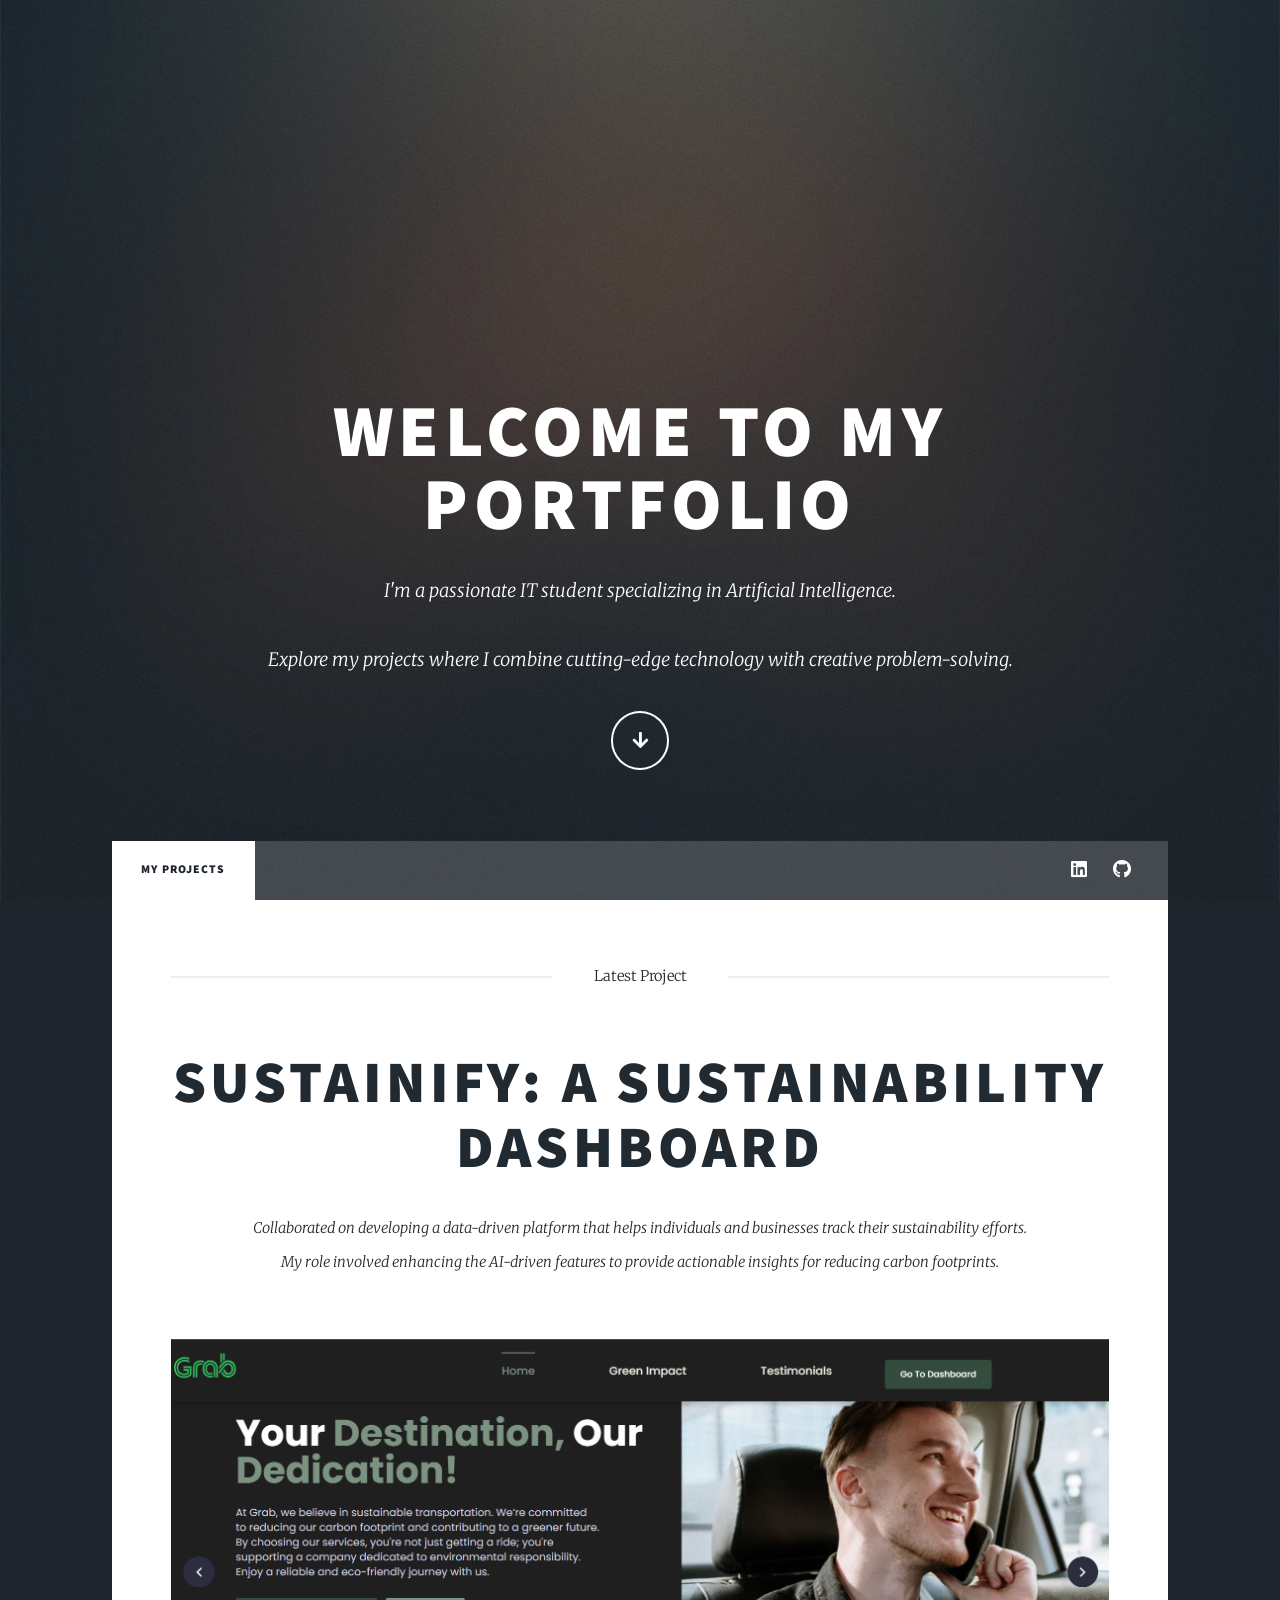
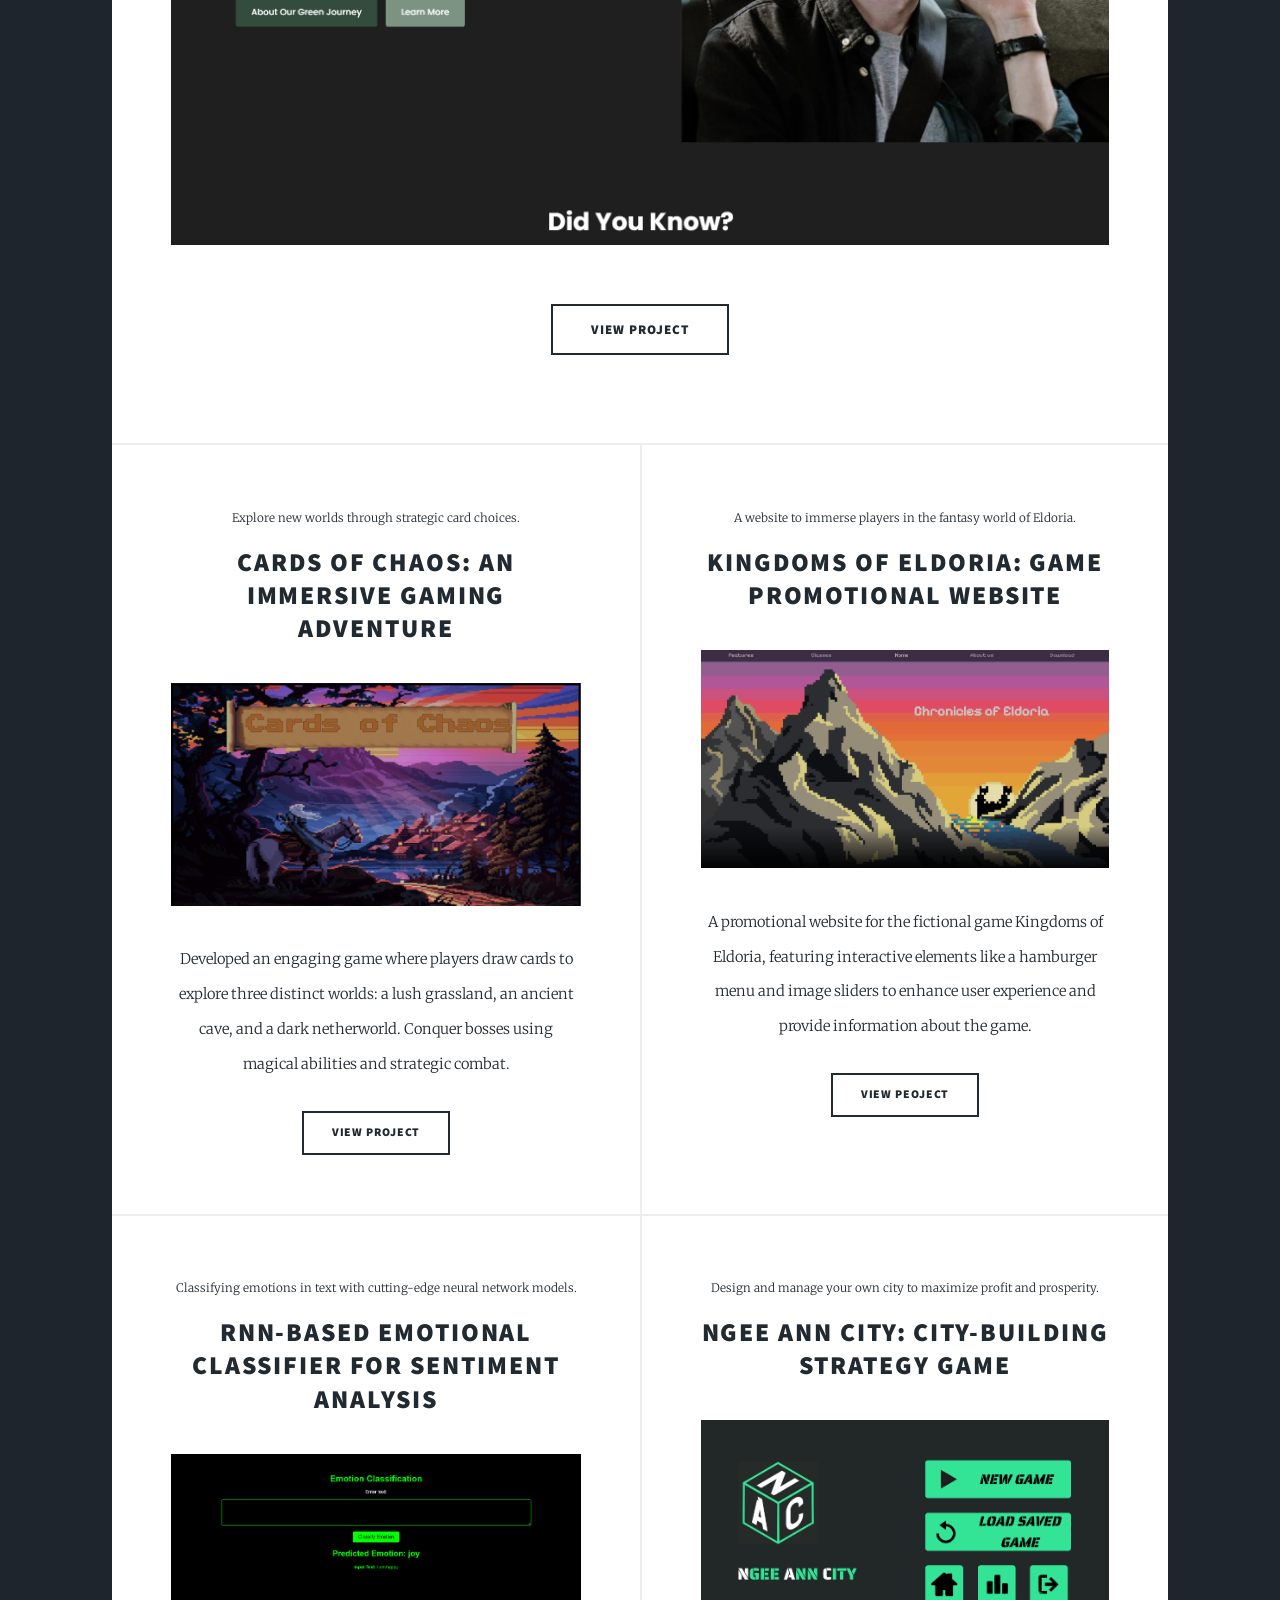
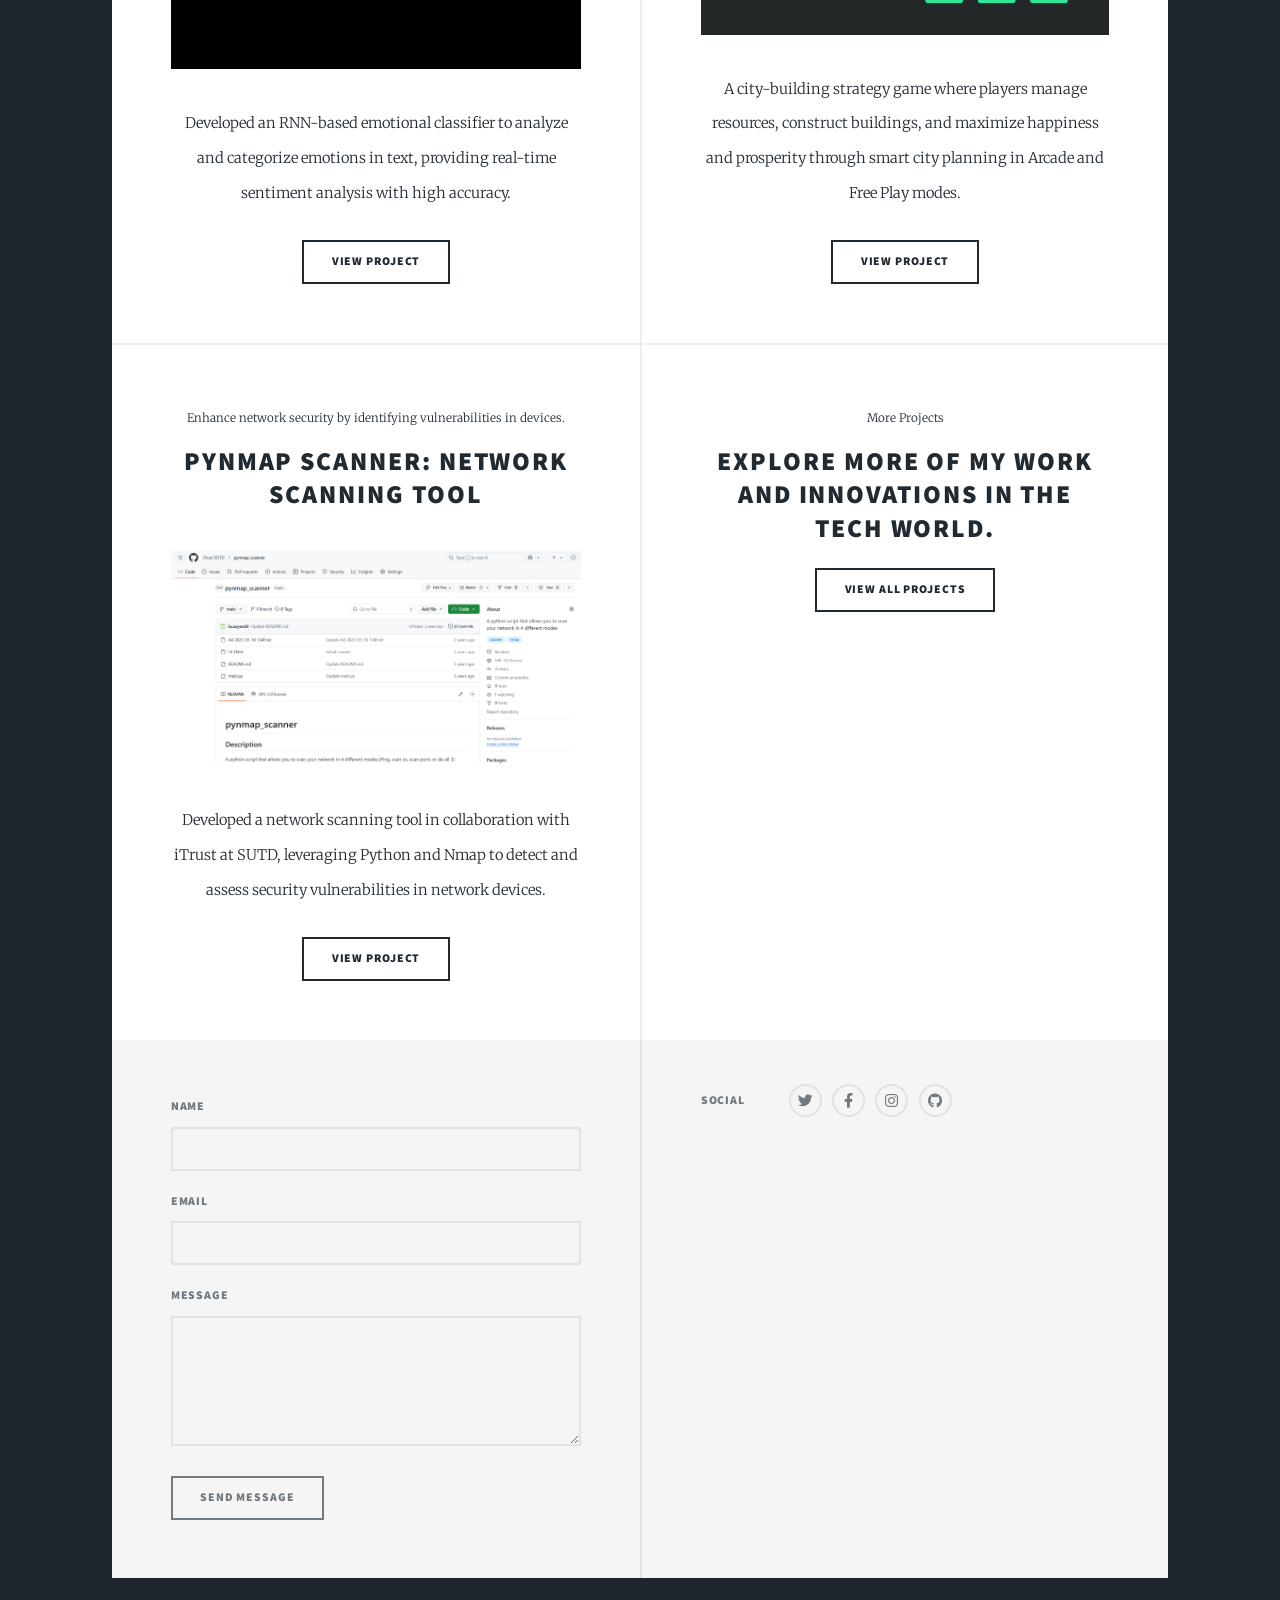
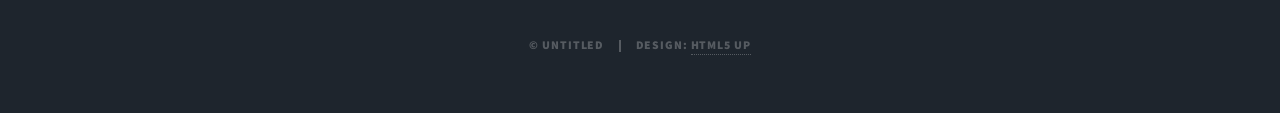
==== commit 7cf9cd8a: "Update index.html" ====
--- a/index.html
+++ b/index.html
@@ -1,12 +1,8 @@
 <!DOCTYPE HTML>
-<!--
-	Massively by HTML5 UP
-	html5up.net | @ajlkn
-	Free for personal and commercial use under the CCA 3.0 license (html5up.net/license)
--->
+
 <html>
 	<head>
-		<title>Massively by HTML5 UP</title>
+		<title>My portfolio</title>
 		<meta charset="utf-8" />
 		<meta name="viewport" content="width=device-width, initial-scale=1, user-scalable=no" />
 		<link rel="stylesheet" href="assets/css/main.css" />
@@ -139,7 +135,40 @@
 							</section>
 
 					</div>
-
+									<footer id="footer">
+										<section>
+											<form method="post" action="#">
+												<div class="fields">
+													<div class="field">
+														<label for="name">Name</label>
+														<input type="text" name="name" id="name" />
+													</div>
+													<div class="field">
+														<label for="email">Email</label>
+														<input type="text" name="email" id="email" />
+													</div>
+													<div class="field">
+														<label for="message">Message</label>
+														<textarea name="message" id="message" rows="3"></textarea>
+													</div>
+												</div>
+												<ul class="actions">
+													<li><input type="submit" value="Send Message" /></li>
+												</ul>
+											</form>
+										</section>
+										<section class="split contact">
+											<section>
+												<h3>Social</h3>
+												<ul class="icons alt">
+													<li><a href="#" class="icon brands alt fa-twitter"><span class="label">Twitter</span></a></li>
+													<li><a href="#" class="icon brands alt fa-facebook-f"><span class="label">Facebook</span></a></li>
+													<li><a href="#" class="icon brands alt fa-instagram"><span class="label">Instagram</span></a></li>
+													<li><a href="#" class="icon brands alt fa-github"><span class="label">GitHub</span></a></li>
+												</ul>
+											</section>
+										</section>
+									</footer>
 
 				<!-- Copyright -->
 					<div id="copyright">
@@ -158,4 +187,4 @@
 			<script src="assets/js/main.js"></script>
 
 	</body>
-</html>+</html>
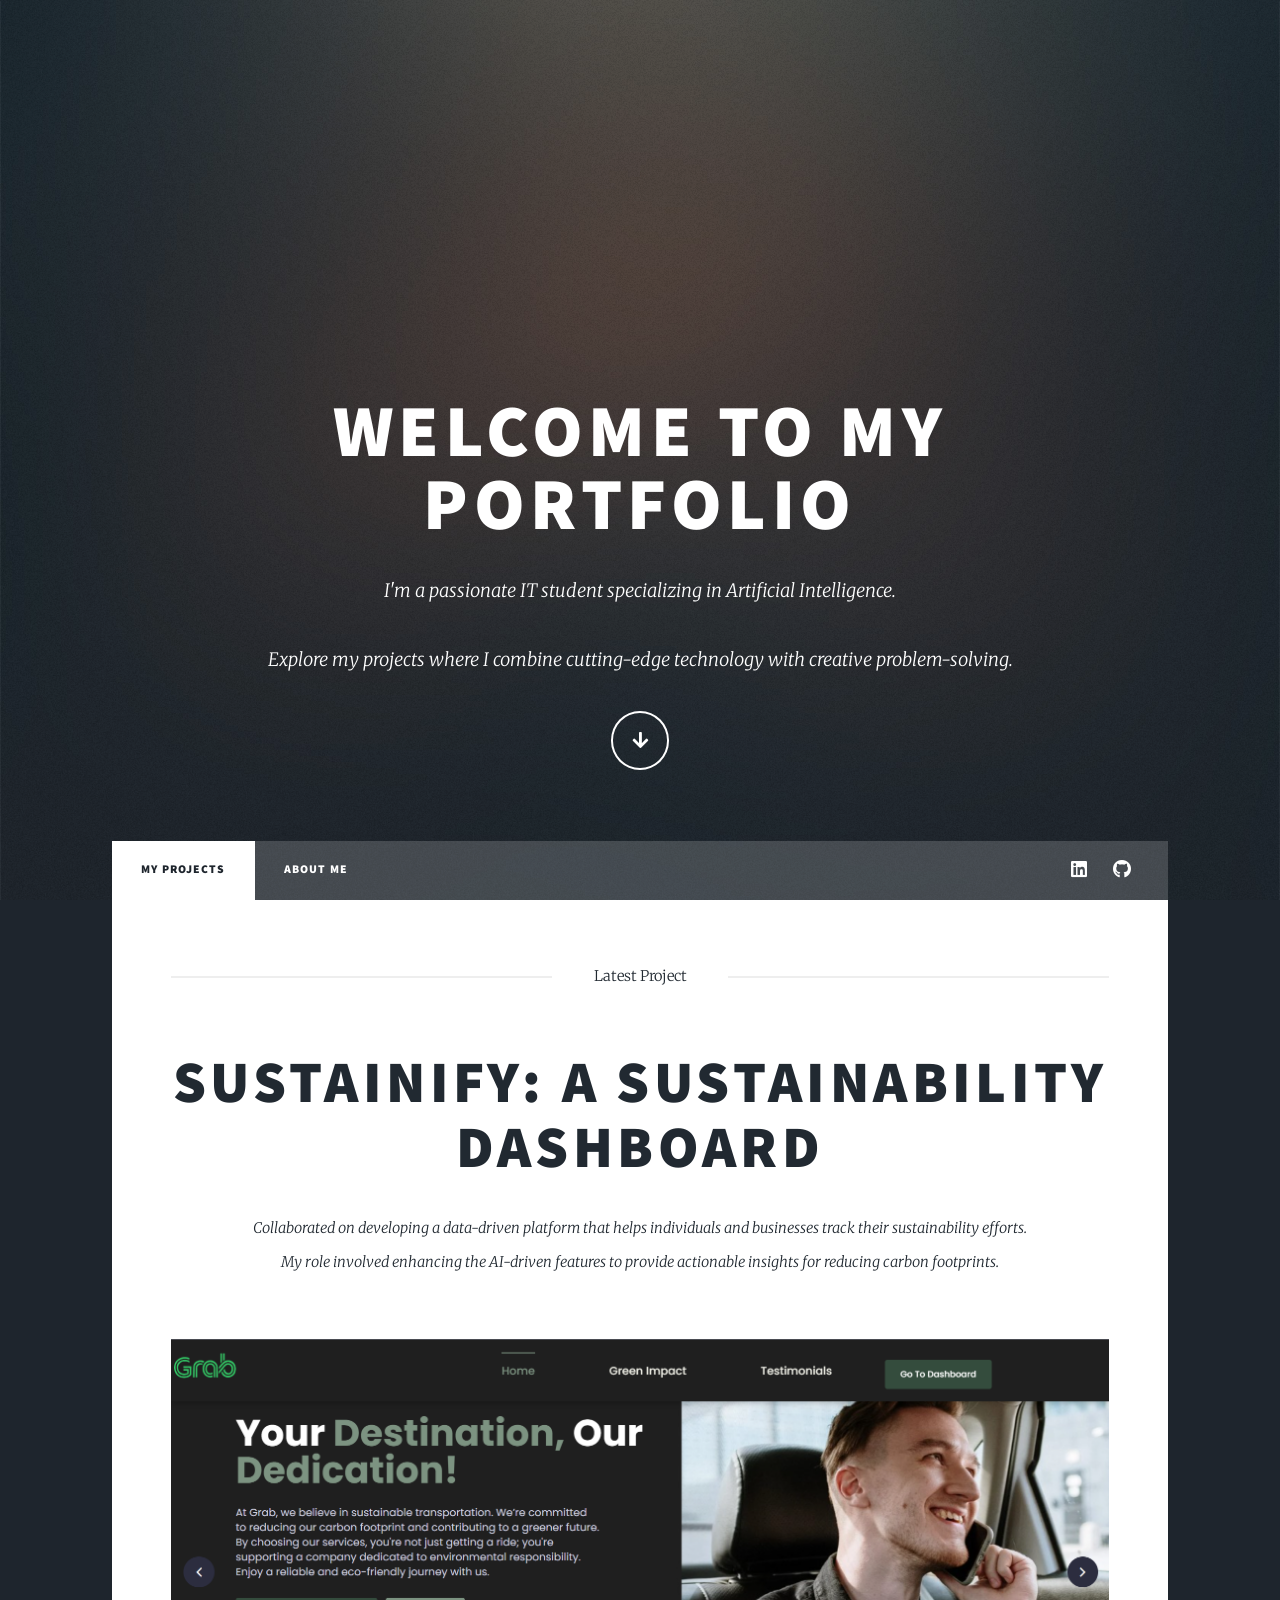
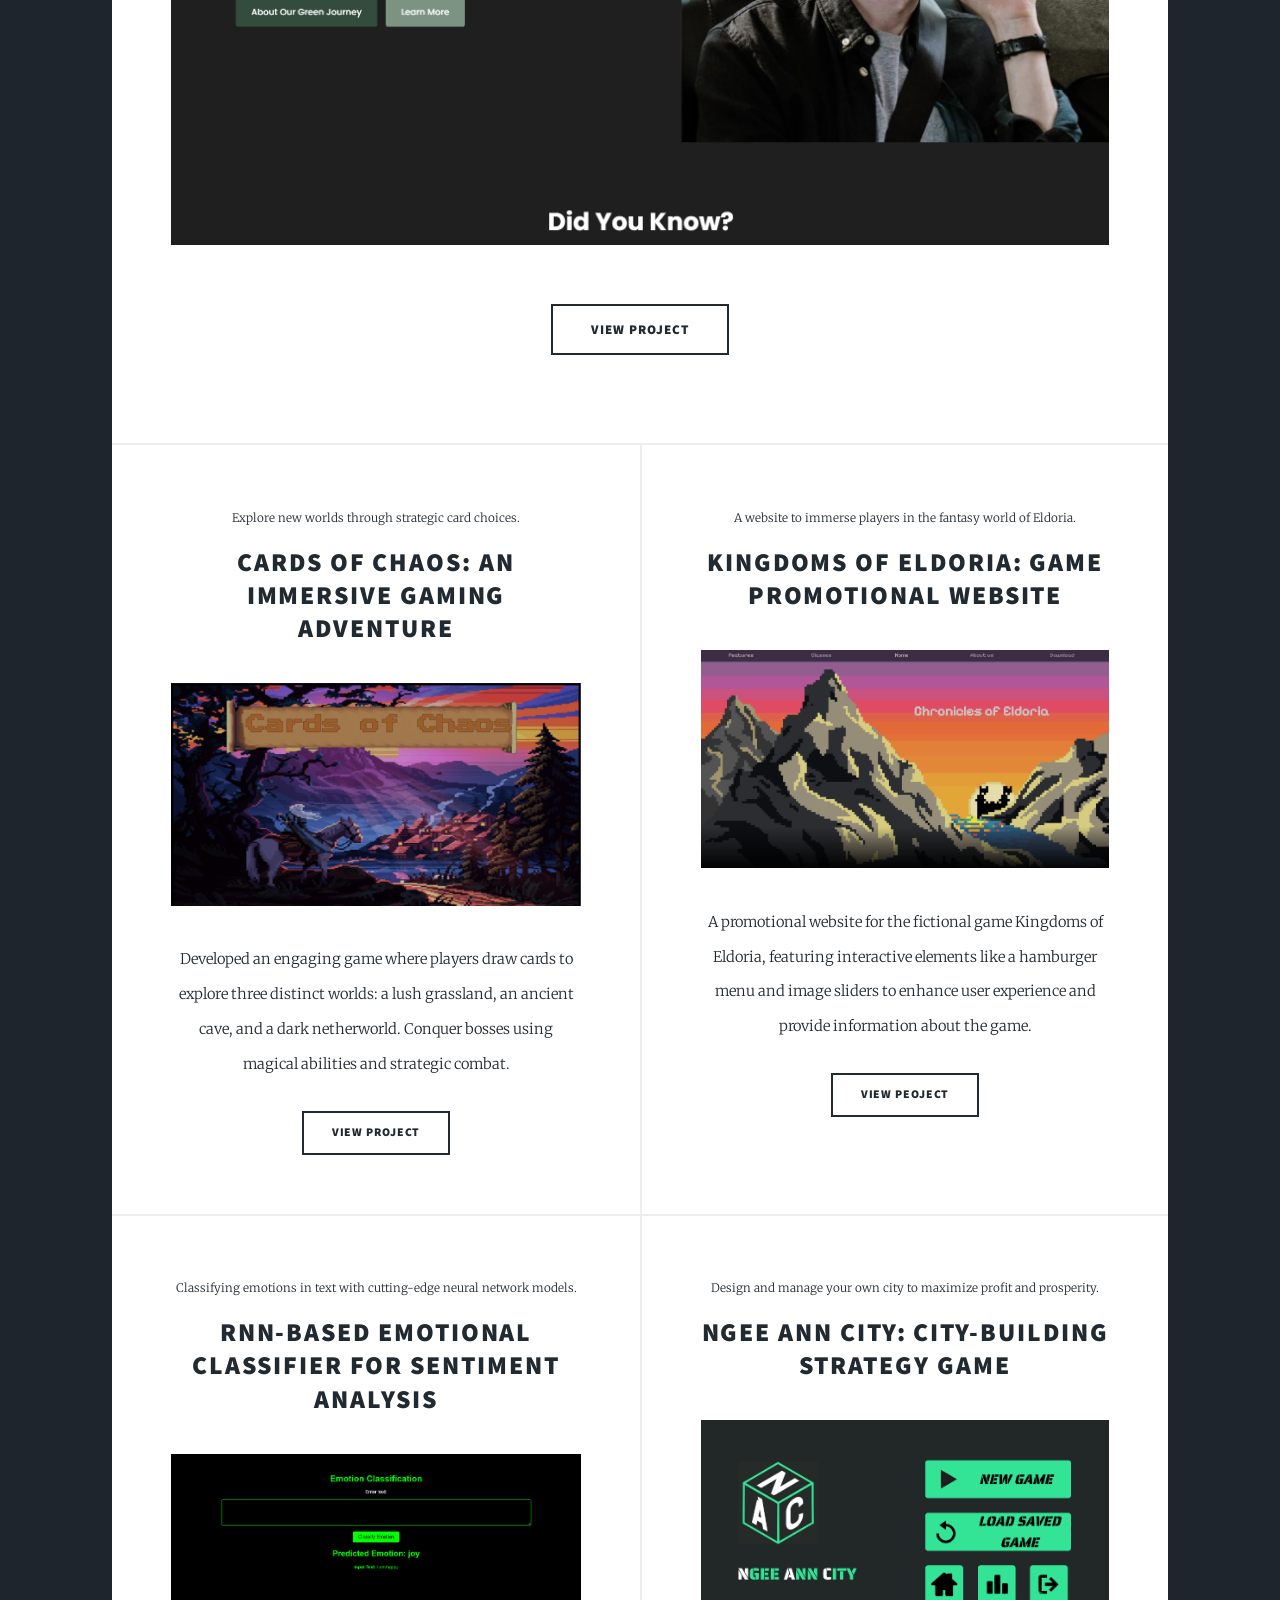
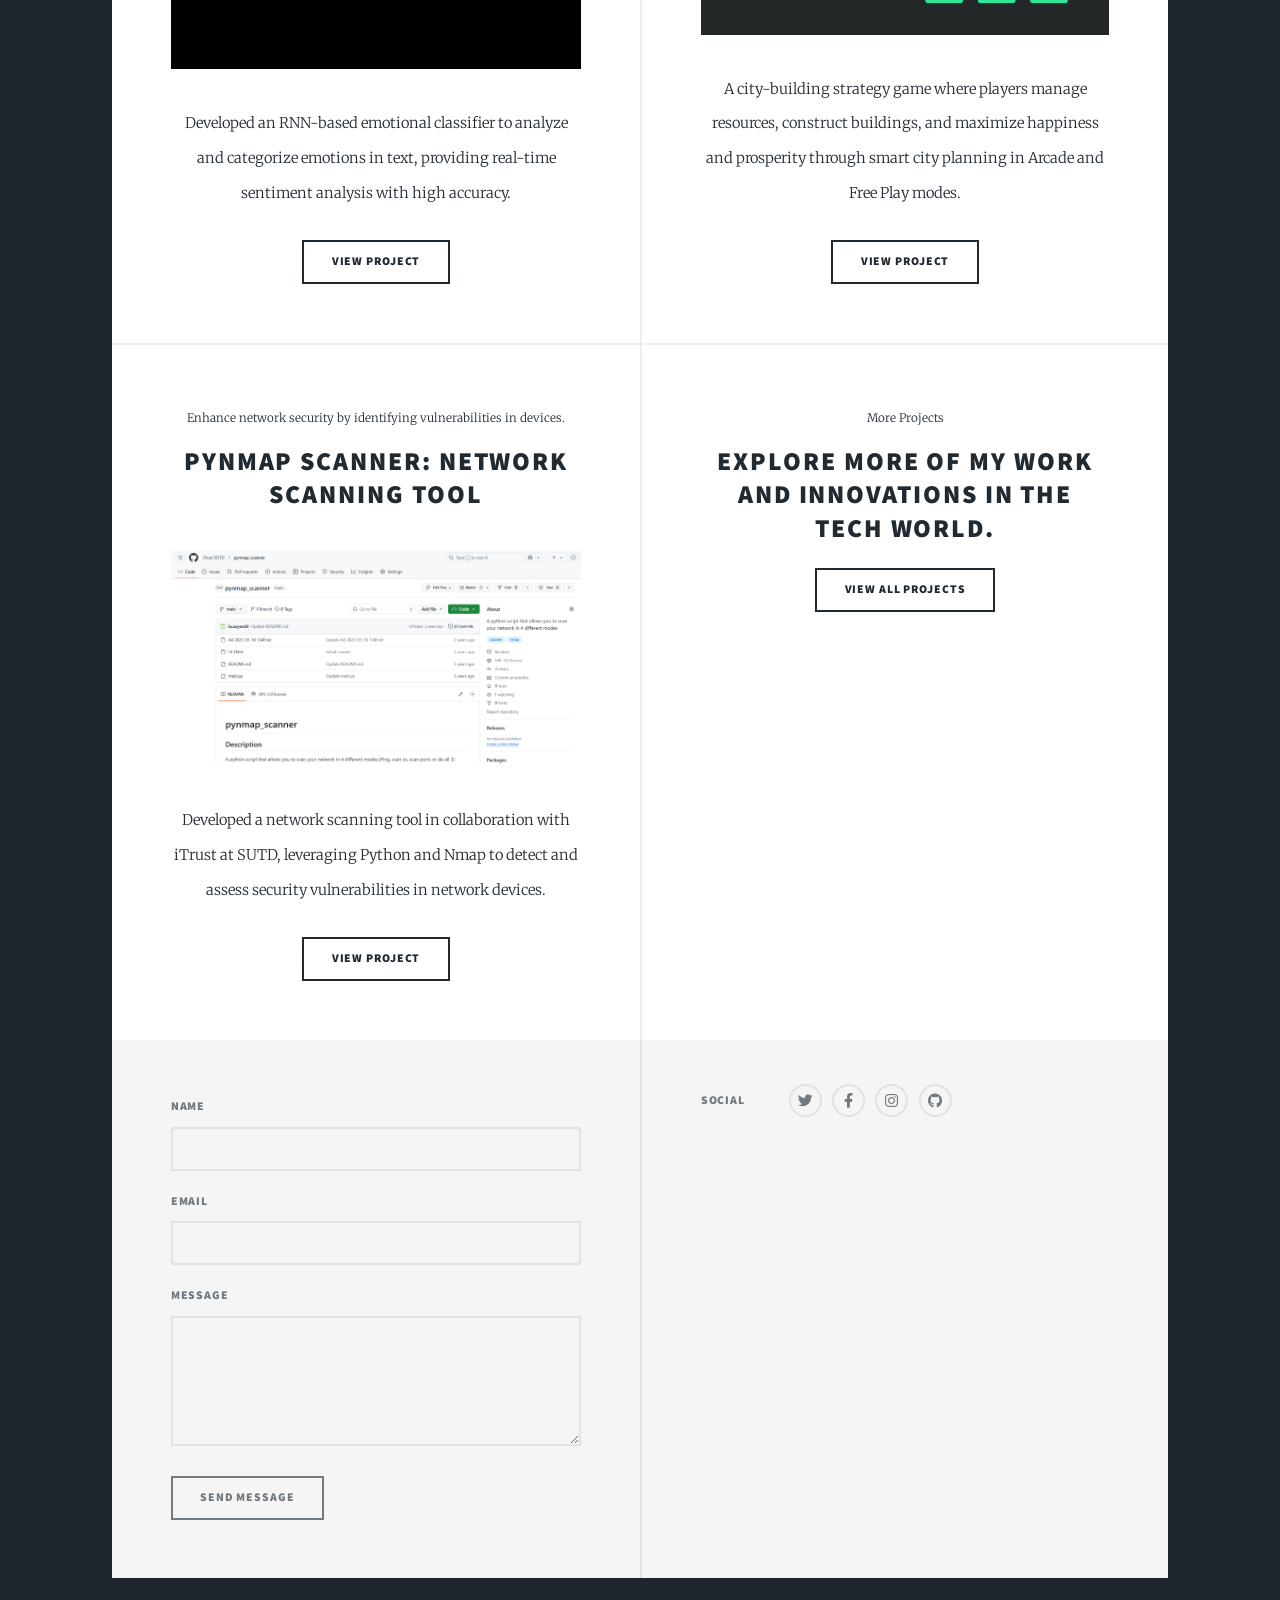
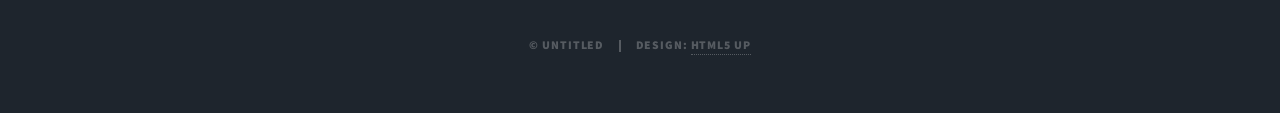
==== commit 845cbdd8: "Update index.html" ====
--- a/index.html
+++ b/index.html
@@ -35,6 +35,7 @@
 					<nav id="nav">
 						<ul class="links">
 							<li class="active"><a href="index.html">My projects</a></li>
+							<li><a href = "generic.html">About me</a></li>
 						</ul>
 						<ul class="icons">
 							<li><a href="https://www.linkedin.com/in/lucas-yeo-/" class="icon brands fa-linkedin"><span class="label">LinkedIn</span></a></li>
